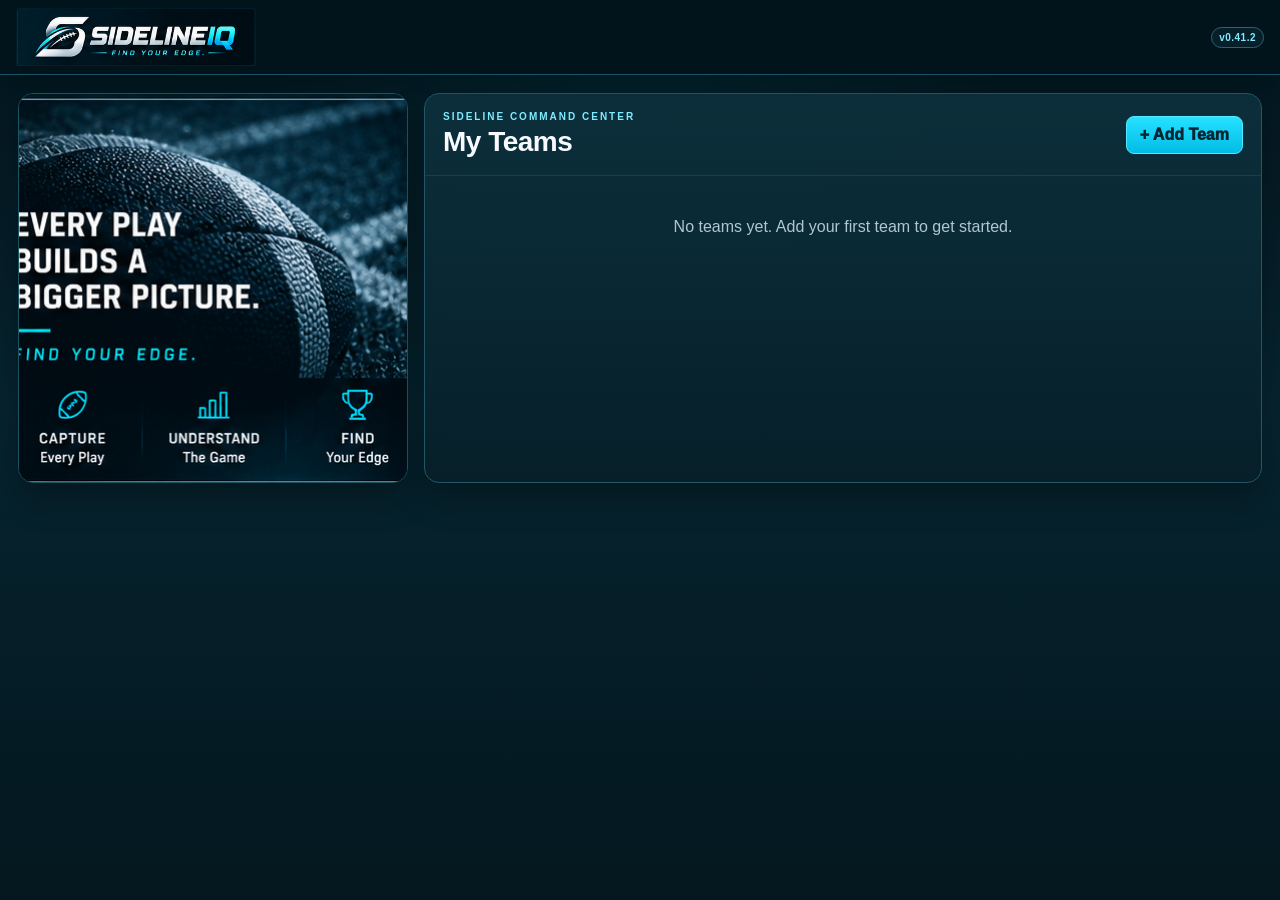
==== index.html @ c6689d6e "Add files via upload" ====
<!doctype html>
<html lang="en">
<head>
  <meta charset="utf-8">
  <meta name="viewport" content="width=device-width,initial-scale=1,viewport-fit=cover">
  <meta name="theme-color" content="#0B2E3A">
  <meta name="apple-mobile-web-app-capable" content="yes">
  <meta name="apple-mobile-web-app-status-bar-style" content="black-translucent">
  <meta name="apple-mobile-web-app-title" content="SidelineIQ">
  <link rel="manifest" href="./manifest.webmanifest">
  <link rel="icon" href="./icons/icon-192.png">
  <link rel="apple-touch-icon" href="./icons/icon-192.png">
  <link rel="stylesheet" href="./styles.css?v=0412">
  <title>SidelineIQ</title>
</head>
<body>
  <div id="app"></div>
  <div id="toastHost"></div>
  <script src="./app.js?v=0412" defer></script>
</body>
</html>
---- styles.css ----
:root{
  --deep-teal:#0B2E3A;
  --electric-cyan:#00D4FF;
  --field-blue:#1E6BFF;
  --ice:#EAF7FF;
  --charcoal:#111827;
  --slate:#64748B;
  --bg:#041922;
  --bg2:#072733;
  --panel:#0A2A36;
  --panel2:#0D3543;
  --line:#1D5364;
  --text:#F7FBFD;
  --muted:#AFC7D2;
  --success:#19B875;
  --danger:#C63843;
  --gold:#B88A12;
  --purple:#5B21B6;
  --shadow:0 14px 34px rgba(0,0,0,.30);
}
*{box-sizing:border-box}
html,body{margin:0;min-height:100%;background:
  radial-gradient(circle at 50% -10%,rgba(0,212,255,.08),transparent 34%),
  linear-gradient(180deg,#03151d,#06242f 45%,#04171f);
  color:var(--text);font-family:Inter,"Segoe UI",Arial,sans-serif}
body{min-height:100vh}
button,input,select,textarea{font:inherit}
button{cursor:pointer}
.app-shell{min-height:100vh}
.topbar{
  min-height:72px;display:flex;align-items:center;justify-content:space-between;gap:14px;
  padding:8px 16px;background:rgba(3,20,27,.97);border-bottom:1px solid #1b5263;
  position:sticky;top:0;z-index:30;box-shadow:0 7px 25px rgba(0,0,0,.2)
}
.brand-image{width:300px;max-width:42vw;height:58px;object-fit:contain;object-position:left center}
.top-actions{display:flex;gap:8px;align-items:center}
.btn{border:1px solid #2E6273;background:linear-gradient(180deg,#133B49,#0C2B36);color:#fff;border-radius:8px;padding:9px 13px;font-weight:750;box-shadow:inset 0 1px rgba(255,255,255,.05)}
.btn:hover{filter:brightness(1.08)}
.btn-primary{background:linear-gradient(180deg,#26E1FF,#00BDE6);border-color:#53E8FF;color:#062631;font-weight:950}
.btn-danger{background:linear-gradient(180deg,#B83C46,#8D2932);border-color:#D65C66}
.btn-light{background:#F2F7F9;color:#102C36;border-color:#C8D8DE}
.page{max-width:1500px;margin:0 auto;padding:18px}
.home-grid{display:grid;grid-template-columns:390px minmax(0,1fr);gap:16px;align-items:stretch}
.feature-card{min-height:390px;border-radius:15px;overflow:hidden;border:1px solid #1D5263;background:#061c25;box-shadow:var(--shadow)}
.feature-card img{width:100%;height:100%;object-fit:cover;display:block}
.content-card{background:linear-gradient(180deg,rgba(12,48,60,.96),rgba(6,31,41,.98));border:1px solid #235666;border-radius:15px;box-shadow:var(--shadow)}
.section-head{display:flex;align-items:center;justify-content:space-between;gap:12px;padding:17px 18px;border-bottom:1px solid rgba(255,255,255,.08)}
.section-head h1,.section-head h2{margin:0;font-size:28px;letter-spacing:-.5px}
.eyebrow{font-size:10px;font-weight:900;letter-spacing:2px;color:#7EEBFF;text-transform:uppercase;margin-bottom:4px}
.team-list{display:grid;gap:9px;padding:12px}
.team-card{position:relative;overflow:hidden;display:flex;align-items:center;justify-content:space-between;min-height:82px;padding:13px 15px;border:1px solid #24596A;border-radius:11px;background:linear-gradient(180deg,#0C3441,#082731)}
.team-card:after{content:"";position:absolute;right:0;top:0;bottom:0;width:190px;background:repeating-linear-gradient(90deg,transparent 0 37px,rgba(255,255,255,.025) 37px 38px);pointer-events:none}
.team-left{display:flex;align-items:center;gap:13px;position:relative;z-index:2}
.team-swatch{width:54px;height:54px;border-radius:11px;border:2px solid rgba(255,255,255,.32);box-shadow:0 4px 12px rgba(0,0,0,.25)}
.team-name{font-weight:900;font-size:18px}.team-meta{color:var(--muted);font-size:12px;margin-top:3px}.chev{color:#8BEFFF;font-size:25px;z-index:2}
.empty{padding:30px;text-align:center;color:var(--muted)}
.team-banner{display:flex;align-items:center;justify-content:space-between;gap:14px;padding:15px 17px;margin-bottom:12px}
.team-banner-left{display:flex;align-items:center;gap:13px}
.team-title{font-size:25px;font-weight:950}
.tabs{display:flex;gap:7px;align-items:center;flex-wrap:wrap;margin-bottom:10px}
.tab{border:1px solid #285A6B;background:#092A35;color:#C8DBE3;border-radius:7px;padding:9px 14px;font-weight:750}.tab.active{background:#0C5064;border-color:#17AACA;color:#fff}
.games-table{width:100%;border-collapse:collapse}.games-table th,.games-table td{padding:12px 13px;border-bottom:1px solid rgba(255,255,255,.09);text-align:left}.games-table th{text-transform:uppercase;font-size:10px;letter-spacing:.8px;color:#A8C1CB}.games-table tbody tr{cursor:pointer}.games-table tbody tr:hover{background:rgba(0,212,255,.05)}
.modal-wrap{position:fixed;inset:0;background:rgba(0,8,12,.78);z-index:80;display:grid;place-items:center;padding:18px;backdrop-filter:blur(6px)}
.modal{width:min(760px,96vw);padding:20px;background:linear-gradient(180deg,#0D3340,#082631);border:1px solid #2A6173;border-radius:14px;box-shadow:var(--shadow)}
.modal h2{margin:0 0 14px}.form-grid{display:grid;grid-template-columns:1fr 1fr;gap:13px}.field label{display:block;font-size:10px;text-transform:uppercase;letter-spacing:.7px;font-weight:900;color:#B7CDD6;margin-bottom:5px}.field input,.field select,.field textarea{width:100%;background:#061D26;color:#fff;border:1px solid #326577;border-radius:8px;padding:10px}.modal-actions{display:flex;justify-content:flex-end;gap:8px;margin-top:16px}

/* LIVE GAME — visually anchored to the uploaded Application UI Concept */
.game-page{padding:9px 10px 14px;max-width:1600px;margin:auto}
.game-top{display:grid;grid-template-columns:270px minmax(210px,1fr) 165px minmax(210px,1fr) auto;gap:6px;align-items:stretch}
.game-brand{background:#061B24;border:1px solid #205264;border-radius:8px;display:grid;place-items:center;padding:3px 7px}
.game-brand img{width:100%;height:54px;object-fit:contain}
.score-card{position:relative;overflow:hidden;padding:9px 12px;border-radius:8px;border:1px solid rgba(255,255,255,.2);display:flex;align-items:center;justify-content:space-between;font-weight:950;min-height:62px}
.score-card:after{content:"";position:absolute;inset:0;background:linear-gradient(105deg,rgba(255,255,255,.14),transparent 42%);pointer-events:none}
.score-card .team-label,.score-card .score-value{position:relative;z-index:1}.score-card .team-label{font-size:17px}.score-card .score-value{font-size:36px}
.game-state{background:linear-gradient(180deg,#0C3542,#071F29);border:1px solid #2A5C6C;border-radius:8px;display:grid;place-content:center;text-align:center;padding:5px 8px;font-weight:950}.game-state .period{font-size:15px}.game-state .downline{font-size:17px}.game-state .pos{font-size:11px;color:#B7CDD6}
.nav-strip{display:flex;border:1px solid #245565;border-radius:8px;overflow:hidden;background:#061D26}.nav-button{min-width:70px;padding:7px 9px;border:0;border-right:1px solid #173F4E;background:transparent;color:#fff;font-size:10px;font-weight:800}.nav-button:last-child{border-right:0}.nav-button .ico{display:block;color:#00D4FF;font-size:18px;margin-bottom:2px}
.main-grid{display:grid;grid-template-columns:minmax(0,1fr) 315px;gap:7px;margin-top:7px}
.field-panel{background:#082532;border:1px solid #275969;border-radius:8px;padding:6px;box-shadow:var(--shadow)}
.field{height:300px;position:relative;overflow:hidden;border:3px solid #DCEBF0;border-radius:4px;background:linear-gradient(90deg,#19702A,#258238 50%,#19702A)}
.endzone{position:absolute;top:0;bottom:0;width:7%;display:grid;place-items:center;font-weight:950;writing-mode:vertical-rl;letter-spacing:.4px;z-index:3;text-shadow:0 1px 2px #000}.endzone.left{left:0;transform:rotate(180deg)}.endzone.right{right:0}
.field-inner{position:absolute;left:7%;right:7%;top:0;bottom:0}.yard-line{position:absolute;top:0;bottom:0;width:1px;background:rgba(255,255,255,.55)}.yard-line.major{width:2px;background:rgba(255,255,255,.92)}.yard-number{position:absolute;transform:translateX(-50%);font-size:15px;font-weight:950;color:#fff;text-shadow:0 1px 3px #000}.yard-number.top{top:10px}.yard-number.bottom{bottom:10px}.hash{position:absolute;width:1px;height:10px;top:50%;transform:translateY(-50%);background:rgba(255,255,255,.55)}
.los-line{position:absolute;top:0;bottom:0;width:3px;background:#0AAEFF;box-shadow:0 0 6px #0AAEFF}.fd-line{position:absolute;top:0;bottom:0;width:3px;background:#F5D619;box-shadow:0 0 6px #F5D619}.kick-line{position:absolute;top:0;bottom:0;width:3px;background:#fff;box-shadow:0 0 7px #fff}
.football{position:absolute;top:50%;transform:translate(-50%,-50%);width:32px;height:19px;border-radius:58% 42% 58% 42%;background:#7E441E;border:2px solid #F4E5C8;box-shadow:0 2px 7px rgba(0,0,0,.55);touch-action:none;z-index:7}.football:after{content:"";position:absolute;width:12px;height:2px;background:#fff;left:8px;top:6px;box-shadow:0 4px 0 #fff}
.field-controls{display:grid;grid-template-columns:1.4fr .8fr .8fr .8fr .8fr;gap:5px;margin-top:5px}.mini{background:#EEF4F7;color:#122C35;border-radius:5px;padding:6px;border:1px solid #C7D5DA}.mini small{display:block;font-size:9px;font-weight:900;color:#5E747D;text-transform:uppercase}.mini b{font-size:16px}.los-control{display:flex;gap:4px;align-items:center}.los-control select,.los-control input{width:58px;padding:5px;border:1px solid #B6C7CD;border-radius:4px}
.recent-panel{background:#F2F5F7;color:#172A32;border:1px solid #2B5C6D;border-radius:8px;overflow:hidden;box-shadow:var(--shadow)}.recent-head{height:38px;background:linear-gradient(180deg,#103D4B,#0A2B36);color:#fff;display:flex;align-items:center;justify-content:space-between;padding:0 9px;font-weight:900}.recent-head select{font-size:10px;background:#0A2732;color:#fff;border:1px solid #2F6172;border-radius:4px;padding:4px}.recent-list{height:297px;overflow:auto;background:#EDEAF6}.play-row{display:grid;grid-template-columns:28px 24px 42px 38px 1fr 38px;gap:3px;padding:5px 5px;border-bottom:1px solid #D5D1E2;font-size:10px;align-items:start}.play-row:nth-child(even){background:#F5F2FB}.play-row .desc{white-space:normal}.recent-actions{display:grid;grid-template-columns:1fr 1fr;gap:5px;padding:6px;background:#E7EDF0}
.workbench{display:grid;grid-template-columns:1.08fr 1fr 1.08fr 1fr;gap:0;margin-top:7px;border-radius:7px 7px 0 0;overflow:hidden}
.pane{background:#F3F6F8;color:#122A34;border-right:1px solid #CBD7DC;min-height:220px}.pane:last-child{border-right:0}.pane-title{padding:8px 10px;color:white;text-align:center;font-weight:950;font-size:13px}.pane.off .pane-title{background:#5B21B6}.pane.def .pane-title{background:#B08308}.pane.st .pane-title{background:#075FCC}.pane.pen .pane-title{background:#C52E38}.pane-body{padding:9px}
.section-label{font-size:9px;letter-spacing:.5px;text-transform:uppercase;font-weight:950;color:#60757E;margin:8px 0 4px}.seg{display:flex;gap:5px;flex-wrap:wrap}.seg button{border:1px solid #C0CDD2;background:#fff;color:#142F39;border-radius:5px;padding:7px 9px;font-size:11px;font-weight:800}.seg button.active{background:#5B21B6;color:#fff;border-color:#5B21B6}.form-row{display:flex;align-items:center;gap:5px;flex-wrap:wrap;margin-top:6px}.form-row label{font-size:10px;font-weight:800}.form-row input,.form-row select{padding:6px;border:1px solid #BCCAD0;border-radius:5px;background:#fff;color:#18313A;max-width:95px}.action-grid{display:grid;grid-template-columns:repeat(3,1fr);gap:4px}.action-grid button{border:0;border-radius:5px;background:#1E6BFF;color:white;padding:7px 4px;font-size:10px;font-weight:900}.action-grid button.alt{background:#64748B}.action-grid button.score{background:#A43A44}.summary{margin-top:7px;padding:6px;background:#fff;border:1px solid #C9D5D9;border-radius:5px;font-size:10px;min-height:34px}.pen-checks{display:grid;gap:4px;font-size:10px;margin-top:6px}.kick-steps{display:grid;grid-template-columns:1fr auto 1fr;gap:4px;align-items:center;margin-bottom:6px}.step{padding:6px;border-radius:5px;text-align:center;background:#DDE7EB;color:#62757D;font-size:9px;font-weight:950}.step.active{background:#075FCC;color:#fff}.step.done{background:#D8F0E6;color:#176145}.notice{padding:6px;background:#E5F5FA;border:1px solid #BBDDE7;border-radius:5px;font-size:10px;margin-bottom:6px}
.savebar{display:grid;grid-template-columns:1fr 200px;gap:7px;background:#E8EEF1;padding:7px;border-radius:0 0 7px 7px;border-top:1px solid #C9D5D9}.play-note{width:100%;padding:8px;border:1px solid #BECBD0;border-radius:5px}.save-actions{display:grid;grid-template-columns:1fr;gap:5px}.save-actions .btn-primary{font-size:15px;padding:11px}
#toastHost{position:fixed;right:14px;bottom:14px;z-index:99;display:grid;gap:6px}.toast{background:#0B3441;color:#fff;border:1px solid #2E6678;border-radius:7px;padding:9px 12px;box-shadow:var(--shadow)}
@media(max-width:1150px){.game-top{grid-template-columns:220px 1fr 150px 1fr}.nav-strip{grid-column:1/-1}.main-grid{grid-template-columns:1fr}.recent-list{height:220px}.workbench{grid-template-columns:1fr 1fr}.home-grid{grid-template-columns:310px 1fr}.field{height:270px}}
@media(max-width:760px){.topbar{padding:6px 9px}.brand-image{width:220px;max-width:65vw}.page{padding:10px}.home-grid{grid-template-columns:1fr}.feature-card{min-height:220px;max-height:260px}.game-page{padding:6px}.game-top{grid-template-columns:1fr 1fr}.game-brand{grid-column:1/-1}.game-state{grid-column:1/-1;order:-1}.score-card .team-label{font-size:13px}.score-card .score-value{font-size:29px}.nav-strip{grid-column:1/-1;overflow:auto}.main-grid{display:block}.field{height:215px}.recent-panel{margin-top:6px}.workbench{grid-template-columns:1fr}.field-controls{grid-template-columns:1fr 1fr}.savebar{grid-template-columns:1fr}.form-grid{grid-template-columns:1fr}.play-row{grid-template-columns:24px 20px 36px 34px 1fr}.play-row .yds{display:none}}

.pen-toggle button.active{background:#0D6178!important;color:#fff!important;border-color:#0D6178!important}
.penalty-list{max-height:82px;overflow:auto}
.play-row{transition:filter .12s ease}
.play-row:hover{filter:brightness(.98)}

.build-badge{display:inline-flex;align-items:center;padding:4px 7px;border-radius:999px;border:1px solid #2E6273;background:#071F29;color:#7EEBFF;font-size:10px;font-weight:900;letter-spacing:.5px}

.nav-button.danger-nav{color:#FFD9DD}
.nav-button.danger-nav .ico{color:#FF7F8B}
.nav-button.danger-nav:hover{background:rgba(198,56,67,.18)}

.pen-checks label{line-height:1.25}
.penalty-list div+div{margin-top:4px}

.foul-spot-fields{display:grid;grid-template-columns:auto 100px 90px;gap:8px;align-items:center;margin:4px 0 8px 24px}
.foul-spot-fields.hidden{display:none}
.foul-spot-fields .field-hint{font-size:12px;font-weight:800;color:#475569}
.foul-spot-fields select,.foul-spot-fields input{min-width:0}

.period-control{display:flex;align-items:center;justify-content:center;gap:6px}
.period-next{width:25px;height:25px;border-radius:7px;border:1px solid rgba(255,255,255,.28);background:rgba(255,255,255,.12);color:inherit;font-size:20px;line-height:1;cursor:pointer}
.period-next:disabled{opacity:.28;cursor:default}
.player-memory{margin-top:12px;padding-top:10px;border-top:1px solid rgba(15,48,59,.14)}
.memory-title{font-size:10px;font-weight:900;letter-spacing:.13em;color:#64748B;margin-bottom:7px}
.memory-columns{display:grid;grid-template-columns:1fr 1fr 1.35fr;gap:8px}
.memory-col{min-width:0}
.memory-col small{display:block;font-size:10px;font-weight:900;color:#475569;margin-bottom:5px}
.memory-col>div,.memory-chip-row{display:flex;flex-wrap:wrap;gap:5px}
.memory-chip{min-width:36px;height:30px;padding:0 9px;border-radius:8px;border:1px solid rgba(11,46,58,.20);background:#fff;color:#0B2E3A;font-weight:900;cursor:pointer}
.memory-chip:hover{border-color:#00A7C8;background:#EFFBFD}
.memory-empty{font-size:12px;color:#94A3B8}
@media(max-width:760px){.memory-columns{grid-template-columns:1fr}.period-next{width:32px;height:32px}}

.two-point-notice{border-left:4px solid #00D4FF;padding-left:12px}
#tryResult button.active{font-weight:900}

.inline-check{display:flex;align-items:center;gap:6px;font-size:12px;font-weight:800}

.bad-snap-block{margin-top:10px;padding-top:10px;border-top:1px solid rgba(100,116,139,.18)}
.bad-snap-toggle.active{border-color:#00D4FF;box-shadow:0 0 0 1px rgba(0,212,255,.18) inset}
.bad-snap-details{margin-top:10px;padding:10px;border-radius:10px;background:rgba(11,46,58,.05)}
.recovery-actions{justify-content:center;gap:12px}
.poss-indicator{display:inline-block;margin-left:6px;font-size:.85em;filter:drop-shadow(0 1px 1px rgba(0,0,0,.2));vertical-align:middle}

.period-next.game-over-btn{width:auto;min-width:82px;padding:0 12px;font-size:12px;font-weight:900;letter-spacing:.04em;text-transform:uppercase}


/* v0.20.1 In-game analytics — high contrast / full-width */
.modal:has(.modal:has(.analytics-modal){
  width:min(1420px,97vw);
  max-width:none;
  max-height:94vh;
  overflow:hidden;
  padding:18px;
}
.analytics-modal{
  width:100%;
  max-height:88vh;
  overflow:auto;
  color:#0f172a;
}
.analytics-modal-head{
  position:sticky;
  top:0;
  z-index:5;
  display:flex;
  align-items:flex-start;
  justify-content:space-between;
  gap:20px;
  margin:-2px -2px 18px;
  padding:4px 4px 14px;
  background:#0D3340;
  border-bottom:1px solid #2A6173;
}
.analytics-modal-head h2{margin:2px 0 4px;font-size:25px;color:#fff}
.analytics-modal-head p{margin:0;color:#B7CDD6}
.analytics-modal-head .eyebrow{color:#00D4FF}
.eyebrow{font-size:11px;font-weight:900;letter-spacing:.14em;color:#1e6bff}

.analytics-compare{
  display:grid;
  grid-template-columns:minmax(0,1fr) minmax(0,1fr);
  gap:18px;
  align-items:start;
}
.analytics-team-card{
  min-width:0;
  border:1px solid #d7e0e7;
  border-top:5px solid var(--team-color);
  border-radius:16px;
  background:#f7fafc;
  padding:16px;
  box-shadow:0 10px 28px rgba(2,8,23,.18);
  color:#0f172a;
}
.analytics-team-head{display:flex;align-items:center;gap:10px;margin-bottom:14px}
.analytics-team-head h3{margin:0;font-size:20px;color:#0f172a}
.analytics-team-head small{color:#64748b;font-weight:700}
.analytics-swatch{width:12px;height:42px;border-radius:8px;flex:0 0 auto}

.analytics-hero-row{
  display:grid;
  grid-template-columns:180px 1fr;
  gap:10px;
  margin-bottom:10px;
}
.analytics-total{
  display:flex;
  flex-direction:column;
  justify-content:center;
  min-height:104px;
  border-radius:12px;
  padding:12px 14px;
  background:#0b2e3a;
  border-left:5px solid var(--team-color);
  color:#fff;
}
.analytics-total span{font-size:10px;font-weight:900;letter-spacing:.08em;color:#b7cdd6}
.analytics-total b{font-size:38px;line-height:1;margin:5px 0;color:#fff}
.analytics-total small{font-size:11px;color:#b7cdd6;font-weight:800;text-transform:uppercase}

.analytics-split{
  display:grid;
  grid-template-columns:1fr 1fr;
  gap:10px;
}
.analytics-split>div{
  display:flex;
  flex-direction:column;
  justify-content:center;
  min-height:104px;
  border-radius:12px;
  padding:12px 14px;
  background:#eaf1f5;
  border:1px solid #d4e0e7;
}
.analytics-split span{font-size:10px;font-weight:900;letter-spacing:.07em;text-transform:uppercase;color:#52677a}
.analytics-split b{font-size:30px;line-height:1.1;color:#102635;margin:4px 0}
.analytics-split small{font-size:11px;color:#52677a;font-weight:700}

.analytics-kpis{
  display:grid;
  grid-template-columns:repeat(6,minmax(0,1fr));
  gap:8px;
  margin-bottom:14px;
}
.analytics-kpi{
  background:#fff;
  border:1px solid #d7e0e7;
  border-radius:10px;
  padding:9px 8px;
  text-align:center;
  color:#0f172a;
}
.analytics-kpi span,.analytics-kpi small{
  display:block;
  color:#64748b;
  font-size:9px;
  font-weight:900;
  text-transform:uppercase;
  letter-spacing:.05em;
}
.analytics-kpi b{
  display:block;
  color:#0f172a;
  font-size:20px;
  line-height:1.08;
  margin:4px 0 2px;
}

.stat-section{margin-top:15px}
.stat-section h4{
  margin:0 0 7px;
  font-size:12px;
  letter-spacing:.07em;
  text-transform:uppercase;
  color:#25394a;
}
.stat-table-wrap{
  overflow-x:auto;
  border:1px solid #d5dfe6;
  border-radius:10px;
  background:#fff;
}
.stat-table{width:100%;border-collapse:collapse;font-size:12px;color:#102635}
.stat-table th{
  padding:8px 7px;
  background:#eaf1f5;
  text-align:right;
  color:#425b70;
  font-size:9px;
  text-transform:uppercase;
  letter-spacing:.05em;
  white-space:nowrap;
  border-bottom:1px solid #ccd8e0;
}
.stat-table th:first-child,.stat-table td:first-child{text-align:left}
.stat-table td{
  padding:8px 7px;
  border-top:1px solid #edf1f4;
  text-align:right;
  white-space:nowrap;
  color:#172b3a;
  font-weight:650;
}
.stat-table tbody tr:nth-child(even){background:#f8fafc}
.stat-player-link{
  border:0;
  background:none;
  padding:0;
  color:#006ee6;
  font-weight:950;
  cursor:pointer;
  font-size:12px;
}
.stat-player-link:hover{text-decoration:underline}
.stat-empty{text-align:center!important;color:#7b8fa1!important;padding:14px!important;font-weight:700!important}

.player-stat-modal{width:min(820px,92vw);color:#0f172a}
.player-stat-hero{
  display:flex;
  align-items:center;
  gap:14px;
  padding:15px;
  border-radius:14px;
  border-left:5px solid var(--team-color);
  background:#edf3f6;
  margin-bottom:14px;
}
.player-stat-hero h2{margin:1px 0;color:#0f172a}
.player-number{font-size:34px;font-weight:950;color:#0f172a}
.player-stat-grid{display:grid;grid-template-columns:1fr 1fr;gap:12px}
.player-stat-card{border:1px solid #d5dfe6;border-radius:12px;padding:12px;background:#fff;color:#0f172a}
.player-stat-card h4{margin:0 0 10px;text-transform:uppercase;font-size:11px;letter-spacing:.07em;color:#52677a}
.player-stat-numbers{display:grid;grid-template-columns:repeat(3,1fr);gap:8px}
.player-stat-numbers div{background:#edf3f6;border-radius:8px;padding:8px;text-align:center}
.player-stat-numbers b{display:block;font-size:18px;color:#102635}
.player-stat-numbers span{display:block;font-size:9px;text-transform:uppercase;color:#64748b;font-weight:900}

.nav-button.analytics-nav{
  background:rgba(0,212,255,.12);
  box-shadow:inset 0 -3px 0 #00D4FF;
  min-width:86px;
}
.nav-button.analytics-nav .ico{color:#00D4FF}
.nav-button.analytics-nav:hover{background:rgba(0,212,255,.20)}

@media(max-width:1100px){
 .analytics-kpis{grid-template-columns:repeat(3,1fr)}
 .analytics-hero-row{grid-template-columns:150px 1fr}
}
@media(max-width:900px){
 .modal:has(.modal:has(.analytics-modal){width:97vw;padding:12px}
 .analytics-compare{grid-template-columns:1fr}
 .analytics-hero-row{grid-template-columns:1fr}
 .analytics-kpis{grid-template-columns:repeat(3,1fr)}
 .player-stat-grid{grid-template-columns:1fr}
}

/* v0.20.2 All Plays / halftime correction workspace */
.all-plays-btn{padding:6px 10px;font-size:11px}
.modal:has(.allplays-modal),.modal:has(.retro-edit-modal){
  width:min(1260px,96vw);
  max-width:none;
  max-height:94vh;
  overflow:hidden;
  padding:18px;
}
.allplays-modal,.retro-edit-modal{width:100%;max-height:88vh;overflow:auto;color:#102635}
.allplays-head,.retro-edit-head{
  position:sticky;top:0;z-index:4;
  display:flex;justify-content:space-between;align-items:flex-start;gap:18px;
  margin:-2px -2px 14px;padding:4px 4px 13px;
  background:#0D3340;border-bottom:1px solid #2A6173
}
.allplays-head h2,.retro-edit-head h2{color:#fff;margin:2px 0 3px}
.allplays-head p,.retro-edit-head p{color:#B7CDD6;margin:0}
.allplays-tools{
  display:grid;grid-template-columns:1fr 180px 220px;gap:9px;
  margin-bottom:11px
}
.allplays-tools input,.allplays-tools select{
  min-height:38px;border:1px solid #cbd5e1;border-radius:9px;padding:7px 9px;background:#fff;color:#102635
}
.allplays-list{border:1px solid #d8e1e7;border-radius:12px;overflow:hidden;background:#fff}
.allplay-row{
  display:grid;
  grid-template-columns:42px 46px 54px minmax(0,1fr) 62px 68px;
  gap:8px;align-items:center;
  padding:9px 10px;border-top:1px solid #e8eef2;
  border-left:5px solid var(--play-team);
  background:#fff;color:#102635
}
.allplay-row:first-child{border-top:0}
.allplay-row:nth-child(even){background:#f8fafc}
.allplay-num,.allplay-period,.allplay-team{font-size:11px;font-weight:900;color:#52677a}
.allplay-main{min-width:0}
.allplay-desc{font-size:12px;font-weight:750;white-space:normal}
.allplay-defense{font-size:10px;color:#64748b;margin-top:3px}
.allplay-yards{text-align:right;font-weight:900;font-size:12px}
.allplay-edit{padding:5px 8px;font-size:10px}
.allplays-empty{padding:30px;text-align:center;color:#64748b}

.retro-section{
  border:1px solid #d8e1e7;border-radius:13px;background:#f8fafc;
  padding:14px;margin-bottom:13px
}
.retro-section h3{margin:0 0 10px;color:#102635}
.retro-section-head{display:flex;justify-content:space-between;gap:12px}
.retro-section-head p{margin:-4px 0 10px;color:#64748b;font-size:12px}
.retro-grid{display:grid;grid-template-columns:repeat(2,minmax(0,1fr));gap:10px;margin-bottom:10px}
.retro-grid small{display:block;color:#64748b;margin-top:4px}
.retro-note{padding:9px 11px;background:#eef4f7;border-radius:9px;color:#52677a;font-size:12px;margin-bottom:10px}
.retro-defender-row{
  display:grid;grid-template-columns:120px 180px auto;gap:8px;align-items:center;
  margin-bottom:8px
}
.retro-defender-row input,.retro-defender-row select,.retro-add-defense input,.retro-add-defense select{
  min-height:38px;border:1px solid #cbd5e1;border-radius:8px;padding:7px 9px;background:#fff;color:#102635
}
.retro-empty-defense{padding:10px;color:#64748b;background:#fff;border:1px dashed #cbd5e1;border-radius:8px;margin-bottom:9px}
.retro-add-defense{
  display:grid;grid-template-columns:140px 180px auto;gap:8px;align-items:center;
  padding-top:8px;border-top:1px solid #e2e8f0
}
.retro-savebar{
  position:sticky;bottom:-1px;display:flex;justify-content:flex-end;gap:8px;
  padding:12px 0 2px;background:linear-gradient(to bottom,rgba(255,255,255,0),#fff 28%)
}
@media(max-width:800px){
 .allplays-tools{grid-template-columns:1fr}
 .allplay-row{grid-template-columns:34px 38px 44px minmax(0,1fr) 52px}
 .allplay-edit{grid-column:2/-1;justify-self:end}
 .retro-grid{grid-template-columns:1fr}
 .retro-defender-row,.retro-add-defense{grid-template-columns:1fr 1fr}
 .retro-defender-row .btn,.retro-add-defense .btn{grid-column:1/-1}
}

/* v0.20.3 compact setup + interception/sack stat credit */
.modal:has(.setup-modal){width:min(720px,94vw);max-width:none;max-height:92vh;padding:0;overflow:hidden}
.setup-modal{display:flex;flex-direction:column;max-height:92vh;background:#f7fafc;color:#102635}
.setup-head{display:flex;justify-content:space-between;align-items:flex-start;gap:16px;padding:16px 18px 13px;background:#0D3340;border-bottom:1px solid #2A6173;flex:0 0 auto}
.setup-head h2{color:#fff;margin:2px 0 2px;font-size:22px}.setup-head p{color:#B7CDD6;margin:0;font-size:12px}
.setup-body{overflow-y:auto;padding:14px 18px;min-height:0}.setup-section{margin-bottom:14px}.setup-section:last-child{margin-bottom:0}
.setup-section h3{margin:0 0 8px;font-size:11px;letter-spacing:.08em;text-transform:uppercase;color:#52677a}
.setup-grid{display:grid;grid-template-columns:1fr 1fr;gap:10px 12px}.setup-wide{grid-column:1/-1}.setup-grid .field{margin:0}
.setup-grid .field label{margin-bottom:4px;font-size:10px;text-transform:uppercase;letter-spacing:.05em;color:#52677a;font-weight:850}
.setup-grid input,.setup-grid select{min-height:38px;padding:7px 9px}
.color-field{display:grid;grid-template-columns:48px 1fr;align-items:center;gap:8px;min-height:38px;padding:4px 8px;border:1px solid #cbd5e1;border-radius:8px;background:#fff}
.color-field input[type=color]{width:40px;height:28px;border:0;padding:0;background:none}.color-field span{font-size:12px;color:#52677a}
.setup-actions{display:flex;justify-content:flex-end;gap:8px;padding:11px 18px;border-top:1px solid #d8e1e7;background:#fff;flex:0 0 auto}

.turnover-workflow,.sack-workflow{margin-top:10px;padding:10px;border:1px solid #bcd9e4;border-radius:10px;background:#eef8fb}
.workflow-steps{display:flex;align-items:center;gap:7px;margin-bottom:8px;font-size:10px;letter-spacing:.05em;color:#64748b}
.workflow-steps b.active{color:#006f91}.compact-credit{min-width:120px}.compact-credit button{padding:7px 10px}
.inline-check{display:flex;align-items:center;gap:7px;margin-top:8px;font-size:12px;font-weight:750;color:#334155}
.retro-defender-row{grid-template-columns:110px 150px 85px auto!important}
.retro-add-defense{grid-template-columns:130px 160px 85px auto!important}
@media(max-width:620px){.setup-grid{grid-template-columns:1fr}.setup-wide{grid-column:auto}.setup-body{padding:12px}.setup-head,.setup-actions{padding-left:12px;padding-right:12px}.retro-defender-row,.retro-add-defense{grid-template-columns:1fr 1fr!important}}

/* v0.20.4 — polished fixed-size setup dialogs
   IMPORTANT: setup fields intentionally do NOT use .field, because .field is the football field. */

.modal:has(.setup-modal){
  width:min(760px,94vw);
  max-width:none;
  padding:0;
  overflow:visible;
  border-radius:18px;
  background:#0b2e3a;
}
.modal:has(.setup-team-modal){width:min(620px,92vw)}
.modal:has(.setup-game-modal){width:min(760px,94vw)}

.setup-modal{
  display:block;
  max-height:none;
  overflow:visible;
  border-radius:18px;
  background:#f5f8fa;
  color:#102635;
}

.setup-head{
  display:flex;
  align-items:flex-start;
  justify-content:space-between;
  gap:16px;
  padding:18px 20px 15px;
  background:linear-gradient(135deg,#0b2e3a,#0e4252);
  border-bottom:1px solid rgba(255,255,255,.10);
  border-radius:18px 18px 0 0;
}
.setup-head h2{
  margin:2px 0 2px;
  color:#fff;
  font-size:23px;
  line-height:1.1;
}
.setup-head p{
  margin:0;
  color:#b9d2dc;
  font-size:12px;
}
.setup-head .eyebrow{color:#00d4ff}
.setup-close{
  width:34px;height:34px;border:1px solid rgba(255,255,255,.18);
  border-radius:10px;background:rgba(255,255,255,.08);color:#fff;
  font-size:23px;line-height:30px;cursor:pointer
}
.setup-close:hover{background:rgba(255,255,255,.14)}

.setup-body{
  padding:16px 20px 14px;
  overflow:visible;
  background:#f5f8fa;
}

.setup-field{
  display:flex;
  flex-direction:column;
  gap:5px;
  min-width:0;
}
.setup-field label{
  font-size:10px;
  font-weight:900;
  letter-spacing:.07em;
  text-transform:uppercase;
  color:#52677a;
}
.setup-field input,
.setup-field select{
  width:100%;
  height:42px;
  padding:0 12px;
  border:1px solid #c8d4dc;
  border-radius:10px;
  background:#fff;
  color:#102635;
  font-size:14px;
  outline:none;
  box-shadow:0 1px 2px rgba(15,23,42,.04);
}
.setup-field input:focus,
.setup-field select:focus{
  border-color:#00a9ce;
  box-shadow:0 0 0 3px rgba(0,212,255,.12);
}
.setup-field input::placeholder{color:#98a9b5}

.setup-color-row{
  display:grid;
  grid-template-columns:1fr 1fr;
  gap:12px;
  margin-top:12px;
}
.setup-color-control{
  display:grid;
  grid-template-columns:50px 1fr;
  align-items:center;
  gap:10px;
  height:48px;
  padding:5px 10px;
  border:1px solid #c8d4dc;
  border-radius:10px;
  background:#fff;
}
.setup-color-control.compact{height:42px}
.setup-color-control input[type=color]{
  width:38px;height:32px;padding:0;border:0;border-radius:8px;background:transparent;cursor:pointer
}
.setup-color-control b{display:block;font-size:12px;color:#102635}
.setup-color-control span{display:block;font-size:10px;color:#7a8c99}

.setup-field-inline{
  flex-direction:row;
  justify-content:space-between;
  align-items:center;
  margin-top:12px;
  padding:10px 12px;
  border:1px solid #d6e0e6;
  border-radius:10px;
  background:#edf3f6;
}
.setup-field-inline label{display:block}
.setup-help{font-size:10px;color:#7a8c99}
.setup-value-chip{
  padding:6px 10px;
  border-radius:999px;
  background:#0b2e3a;
  color:#fff;
  font-size:11px;
  font-weight:850;
}

.setup-game-grid{
  display:grid;
  grid-template-columns:repeat(3,minmax(0,1fr));
  gap:11px 12px;
}
.setup-span-2{grid-column:span 2}

.setup-callout{
  display:flex;
  align-items:center;
  gap:10px;
  margin-top:12px;
  padding:9px 11px;
  border:1px solid #d4e8ef;
  border-radius:10px;
  background:#eaf7fb;
}
.setup-callout>span{font-size:18px}
.setup-callout b{display:block;font-size:11px;color:#153743}
.setup-callout small{display:block;margin-top:1px;font-size:10px;color:#64748b}

.setup-actions{
  display:flex;
  justify-content:flex-end;
  gap:8px;
  padding:11px 20px 13px;
  border-top:1px solid #d9e2e8;
  border-radius:0 0 18px 18px;
  background:#fff;
}
.setup-actions .btn{min-height:38px;padding:8px 14px}

@media(max-width:700px){
  .modal-wrap{padding:10px}
  .modal:has(.setup-modal){width:min(96vw,620px)}
  .setup-head{padding:14px 14px 12px}
  .setup-body{padding:12px 14px}
  .setup-actions{padding:10px 14px 12px}
  .setup-game-grid{grid-template-columns:1fr 1fr}
  .setup-span-2{grid-column:span 2}
  .setup-color-row{grid-template-columns:1fr 1fr}
}
@media(max-width:480px){
  .setup-game-grid,.setup-color-row{grid-template-columns:1fr}
  .setup-span-2{grid-column:auto}
}

/* v0.21.0 — Team roster */
.team-tabs .tab-count{
  display:inline-flex;align-items:center;justify-content:center;
  min-width:19px;height:19px;margin-left:5px;padding:0 5px;border-radius:999px;
  background:rgba(100,116,139,.16);font-size:10px;font-weight:900
}
.team-tabs .tab.active .tab-count{background:rgba(0,212,255,.16);color:#007c99}

.roster-card{padding:0;overflow:hidden}
.roster-toolbar{
  display:flex;align-items:flex-start;justify-content:space-between;gap:16px;
  padding:18px 20px 14px;border-bottom:1px solid #e0e8ed
}
.roster-toolbar h2{margin:2px 0 2px;font-size:22px;color:#102635}
.roster-toolbar p{margin:0;color:#64748b;font-size:12px}
.roster-summary{
  display:grid;grid-template-columns:repeat(4,1fr);gap:1px;
  background:#dce6ec;border-bottom:1px solid #dce6ec
}
.roster-summary>div{background:#f8fbfc;padding:11px 14px;text-align:center}
.roster-summary b{display:block;font-size:21px;color:#102635}
.roster-summary span{display:block;font-size:9px;color:#64748b;font-weight:900;text-transform:uppercase;letter-spacing:.06em}

.roster-table-wrap{overflow-x:auto}
.roster-table{width:100%;border-collapse:collapse;color:#102635}
.roster-table th{
  padding:9px 12px;background:#eef4f7;color:#52677a;text-align:left;
  font-size:9px;font-weight:900;text-transform:uppercase;letter-spacing:.06em
}
.roster-table td{padding:10px 12px;border-top:1px solid #e7edf1;font-size:12px;vertical-align:middle}
.roster-table tbody tr:hover{background:#f7fbfd}
.jersey-badge{
  display:inline-flex;align-items:center;justify-content:center;
  min-width:34px;height:30px;padding:0 7px;border-radius:8px;
  background:#0b2e3a;color:#fff;font-weight:950;font-size:13px
}
.roster-player-name{border:0;background:none;padding:0;color:#102635;font-weight:850;cursor:pointer;text-align:left}
.roster-player-name:hover{color:#007c99}
.position-chip-row{display:flex;flex-wrap:wrap;gap:4px}
.position-chip{
  padding:3px 6px;border-radius:6px;background:#e9f3f7;color:#285064;
  font-size:9px;font-weight:900
}
.status-pill{display:inline-flex;padding:4px 7px;border-radius:999px;font-size:9px;font-weight:900;text-transform:uppercase}
.status-pill.active{background:#dcfce7;color:#166534}
.status-pill.inactive{background:#e5e7eb;color:#64748b}
.roster-more{border:1px solid #cbd5e1;background:#fff;border-radius:7px;padding:5px 8px;color:#334155;font-size:10px;font-weight:800;cursor:pointer}
.roster-empty{text-align:center;padding:42px 20px}
.roster-empty-icon{
  width:50px;height:50px;margin:0 auto 10px;border-radius:14px;
  display:grid;place-items:center;background:#e8f6fa;color:#007c99;font-size:23px;font-weight:950
}
.roster-empty h3{margin:0 0 4px;color:#102635}
.roster-empty p{max-width:440px;margin:0 auto 14px;color:#64748b;font-size:12px}

.modal:has(.roster-player-modal){
  width:min(760px,94vw);max-width:none;padding:0;overflow:hidden;border-radius:18px
}
.roster-player-modal{background:#f5f8fa;color:#102635;border-radius:18px}
.roster-player-body{padding:16px 20px}
.roster-player-grid{
  display:grid;grid-template-columns:110px 1fr 1fr 110px;gap:11px 12px;align-items:end
}
.jersey-field input{font-size:20px;font-weight:950;text-align:center}
.roster-status-field{grid-column:1/-1}
.roster-status-field .seg{max-width:240px}
.roster-position-picker{margin-top:15px;padding-top:13px;border-top:1px solid #dbe4e9}
.roster-pos-group{display:grid;grid-template-columns:100px 1fr;gap:10px;align-items:start;margin-top:8px}
.roster-pos-group>span{font-size:10px;font-weight:900;color:#64748b;text-transform:uppercase;padding-top:7px}
.roster-pos-options{display:flex;flex-wrap:wrap;gap:6px}
.roster-pos{
  min-width:42px;padding:6px 9px;border:1px solid #cbd5e1;border-radius:8px;
  background:#fff;color:#334155;font-size:11px;font-weight:900;cursor:pointer
}
.roster-pos.active{border-color:#00a9ce;background:#dff7fc;color:#006f91;box-shadow:inset 0 0 0 1px #00a9ce}
.roster-player-actions{display:flex}
.roster-player-actions .action-spacer{flex:1}
.btn-danger-outline{border:1px solid #ef4444;background:#fff;color:#b91c1c}
.muted{color:#94a3b8}

@media(max-width:700px){
  .roster-player-grid{grid-template-columns:90px 1fr 1fr}
  .roster-player-grid .setup-field:nth-child(4){grid-column:1/2}
  .roster-status-field{grid-column:2/-1}
  .roster-summary{grid-template-columns:repeat(2,1fr)}
  .roster-pos-group{grid-template-columns:1fr}
}

/* v0.22.0 overall/team analytics */
.season-analytics-card{padding:0;overflow:hidden}
.season-analytics-head{
  display:flex;align-items:flex-start;justify-content:space-between;gap:18px;
  padding:18px 20px 14px;border-bottom:1px solid #dce5eb
}
.season-analytics-head h2{margin:2px 0 2px;color:#102635;font-size:23px}
.season-analytics-head p{margin:0;color:#64748b;font-size:12px}
.season-record{
  min-width:110px;padding:9px 12px;border-radius:12px;background:#0b2e3a;color:#fff;text-align:center
}
.season-record span{display:block;font-size:9px;font-weight:900;text-transform:uppercase;letter-spacing:.07em;color:#b7cdd6}
.season-record b{display:block;font-size:24px;margin-top:2px}

.season-kpis{
  display:grid;grid-template-columns:repeat(4,1fr);gap:1px;background:#dce5eb;border-bottom:1px solid #dce5eb
}
.season-kpis>div{background:#f8fbfc;padding:13px 15px;text-align:center}
.season-kpis>div.primary{background:#e6f8fc;box-shadow:inset 0 3px 0 #00a9ce}
.season-kpis span,.season-kpis small{display:block;color:#64748b;font-size:9px;font-weight:900;text-transform:uppercase;letter-spacing:.05em}
.season-kpis b{display:block;color:#102635;font-size:24px;margin:3px 0}

.season-split-grid{display:grid;grid-template-columns:repeat(4,1fr);gap:10px;padding:14px 20px 0}
.season-split-card{
  padding:12px;border:1px solid #d8e2e8;border-radius:12px;background:#fff
}
.season-split-card span{display:block;color:#64748b;font-size:9px;font-weight:900;text-transform:uppercase}
.season-split-card b{display:block;color:#102635;font-size:23px;margin:3px 0}
.season-split-card small{display:block;color:#64748b;font-size:10px}

.season-rate-row{
  display:grid;grid-template-columns:repeat(4,1fr);gap:8px;padding:10px 20px 16px
}
.season-rate-row>div{padding:9px 10px;border-radius:10px;background:#eef4f7;text-align:center}
.season-rate-row span,.season-rate-row small{display:block;color:#64748b;font-size:9px;font-weight:900;text-transform:uppercase}
.season-rate-row b{display:block;color:#102635;font-size:18px;margin:2px 0}

.season-player-section{padding:0 20px 20px}
.season-section-head{display:flex;justify-content:space-between;align-items:end;margin:3px 0 8px}
.season-section-head h3{margin:0;color:#102635}
.season-section-head p{margin:2px 0 0;color:#64748b;font-size:11px}
.season-player-table-wrap{overflow-x:auto;border:1px solid #d7e1e7;border-radius:12px}
.season-player-table{width:100%;border-collapse:collapse;color:#102635}
.season-player-table th{padding:8px 9px;background:#eef4f7;color:#52677a;text-align:right;font-size:9px;text-transform:uppercase;letter-spacing:.05em}
.season-player-table th:nth-child(1),.season-player-table th:nth-child(2),.season-player-table th:nth-child(3){text-align:left}
.season-player-table td{padding:9px;border-top:1px solid #e9eef2;text-align:right;font-size:11px}
.season-player-table td:nth-child(1),.season-player-table td:nth-child(2),.season-player-table td:nth-child(3){text-align:left}
.season-player-table tbody tr:hover{background:#f7fbfd}
.season-player-link{border:0;background:none;padding:0;color:#006e99;font-weight:900;cursor:pointer;text-align:left}
.season-player-link:hover{text-decoration:underline}
.season-empty{padding:24px;text-align:center;color:#64748b}
.modal:has(.season-player-modal){width:min(840px,94vw);max-width:none}

@media(max-width:900px){
  .season-kpis,.season-split-grid,.season-rate-row{grid-template-columns:repeat(2,1fr)}
}

/* v0.22.1 — robust game opening */
.games-table tbody tr[data-open-game]{cursor:pointer}
.games-table tbody tr[data-open-game]:focus{outline:2px solid #00D4FF;outline-offset:-2px;background:rgba(0,212,255,.06)}
.game-open-btn{
  border:1px solid #2f687a;background:#0b3441;color:#dff9ff;
  border-radius:8px;padding:6px 10px;font-size:10px;font-weight:900;cursor:pointer;white-space:nowrap
}
.game-open-btn:hover{background:#0f4d5f;border-color:#00bada;color:#fff}

/* v0.22.2 route diagnostics */
.route-error{max-width:680px;margin:40px auto;padding:24px}
.route-error h2{margin:4px 0 8px}
.route-error p{color:#b7cdd6;margin:0 0 16px}

/* v0.23.0 — mobile-first live game controls */
.pane-title{
  width:100%;border:0;display:flex;align-items:center;justify-content:center;gap:8px;
  font-family:inherit;cursor:pointer
}
.pane-chevron{display:none;font-size:14px;line-height:1}

@media(max-width:760px){
  /* Strip away the desktop brand block and make the entire scoreboard/action area one compact row. */
  body:has(.game-page) .topbar{display:none}
  .game-page{padding:4px 4px 72px}
  .game-top{
    display:grid;
    grid-template-columns:minmax(74px,1fr) 48px minmax(74px,1fr) auto;
    gap:3px;
    align-items:stretch;
    position:sticky;
    top:0;
    z-index:35;
    padding:3px;
    background:#061b24;
    border:1px solid #245565;
    border-radius:8px;
    box-shadow:0 3px 12px rgba(0,0,0,.25)
  }
  .game-brand{display:none}
  .score-card{
    min-height:46px;padding:4px 6px;border-radius:6px;
    gap:4px
  }
  .score-card .team-label{
    font-size:10px;line-height:1.05;max-width:68px;overflow:hidden;text-overflow:ellipsis;white-space:nowrap
  }
  .score-card .score-value{font-size:24px;line-height:1}
  .game-state{
    min-width:48px;padding:3px 2px;border-radius:6px;
    place-content:center
  }
  .game-state .period{font-size:11px}
  .game-state .period-control{gap:2px}
  .game-state .period-next{width:18px;height:18px;font-size:13px;border-radius:4px}
  .game-state .downline,.game-state .pos{display:none}

  .nav-strip{
    grid-column:auto;
    display:flex;
    align-items:stretch;
    overflow:visible;
    border-radius:6px;
    min-width:0
  }
  .nav-button{
    min-width:38px;
    width:38px;
    padding:3px 2px;
    border-right:1px solid #173f4e;
    font-size:7px;
    line-height:1;
  }
  .nav-button .ico{font-size:13px;margin-bottom:2px}
  .nav-button.mobile-hide-action{display:none}

  /* Field becomes a compact situational strip instead of the dominant screen element. */
  .main-grid{display:block;margin-top:4px}
  .field-panel{padding:3px;border-radius:6px}
  .field{height:105px;border-width:2px}
  .yard-number{font-size:9px}
  .yard-number.top{top:4px}
  .yard-number.bottom{bottom:4px}
  .hash{height:5px}
  .football{width:24px;height:15px}
  .football:after{width:9px;left:6px;top:4px}

  /* Five game-state controls in one horizontal row. */
  .field-controls{
    display:grid;
    grid-template-columns:1.7fr 1fr .68fr .68fr .68fr;
    gap:2px;
    margin-top:3px
  }
  .mini{padding:3px 4px;border-radius:4px;min-width:0;text-align:center}
  .mini small{font-size:7px;line-height:1;white-space:nowrap}
  .mini b{font-size:11px;white-space:nowrap}
  .los-control{display:grid;grid-template-columns:42px 38px 27px;gap:2px;justify-content:center}
  .los-control select,.los-control input{
    width:100%;min-width:0;padding:2px 1px;height:24px;font-size:9px
  }
  .los-control .btn{
    min-width:0;padding:2px;font-size:8px;height:24px
  }

  /* Recent plays are accessed from the Plays button in the compact top banner. */
  .recent-panel{display:none}

  /* Entry areas become accordion windows. Only the selected window consumes vertical space. */
  .workbench{
    display:grid;
    grid-template-columns:1fr;
    gap:4px;
    margin-top:4px;
    overflow:visible;
    border-radius:0
  }
  .pane{
    min-height:0;
    border:1px solid #cbd7dc;
    border-radius:7px;
    overflow:hidden
  }
  .pane-title{
    padding:8px 10px;
    justify-content:space-between;
    font-size:11px;
    min-height:34px
  }
  .pane-chevron{display:inline-block}
  .pane.mobile-collapsed .pane-body{display:none}
  .pane.mobile-open .pane-body{display:block}
  .pane-body{padding:8px}

  /* Keep actions thumb-friendly while compacting entry forms. */
  .section-label{margin:6px 0 3px}
  .seg{gap:4px}
  .seg button{padding:6px 8px;font-size:10px}
  .form-row{gap:4px;margin-top:4px}
  .form-row input,.form-row select{padding:6px;max-width:88px}
  .player-memory{margin-top:8px;padding-top:7px}
  .memory-columns{grid-template-columns:1fr 1fr;gap:6px}
  .memory-col:last-child{grid-column:1/-1}
  .action-grid button{padding:7px 3px}

  /* Saving stays available without scrolling back through the entry panels. */
  .savebar{
    position:sticky;
    bottom:0;
    z-index:34;
    display:grid;
    grid-template-columns:minmax(0,1fr) 110px;
    gap:4px;
    padding:5px;
    border-radius:7px;
    box-shadow:0 -3px 12px rgba(0,0,0,.20)
  }
  .play-note{padding:7px;font-size:11px;min-width:0}
  .save-actions{display:grid;grid-template-columns:1fr 44px;gap:3px}
  .save-actions .btn-primary{font-size:11px;padding:7px 5px}
  .save-actions .btn-light{font-size:9px;padding:5px 3px}

  /* Full play log is still readable when opened from the Plays button. */
  .allplays-modal{max-height:88vh;overflow:auto}
  .allplays-tools{grid-template-columns:1fr}
  .allplay-row{min-width:620px}
  .allplays-list{overflow-x:auto}
}

/* v0.30.0 workflow completeness */
.special-results{margin-top:5px}
.special-results button{font-size:10px}
.validation-list{display:grid;gap:7px;padding:12px 0;max-height:55vh;overflow:auto}
.validation-item{padding:10px 12px;border-radius:7px;font-size:12px;font-weight:800}
.validation-item.warn{background:#fff4d6;color:#714f00;border:1px solid #e8cc7c}
.validation-item.ok{background:#e2f5eb;color:#155d3b;border:1px solid #9fd1b6}
.drive-list{display:grid;gap:7px;max-height:65vh;overflow:auto;margin-top:12px}
.drive-row{display:grid;grid-template-columns:1.5fr 1fr auto;gap:10px;align-items:center;background:#eef4f7;color:#17313b;padding:10px;border-left:5px solid #64748b;border-radius:6px}
.workflow-modal,.control-modal,.validation-modal,.drive-modal{min-width:0}
@media(max-width:760px){
 .drive-row{grid-template-columns:1fr auto}.drive-row span:first-of-type{grid-column:1/-1}
 .control-modal .setup-game-grid{grid-template-columns:1fr 1fr}
 .action-grid{grid-template-columns:repeat(3,1fr)}
 .nav-button{min-width:34px;width:34px;font-size:6px}
}

/* v0.30.1 analytics reliability */
.modal:has(.analytics-modal){
  width:min(1420px,97vw);
  max-width:none;
  max-height:94vh;
  overflow:hidden;
  padding:18px;
}
.analytics-error{color:#fff}
.analytics-error p{color:#b7cdd6}
@media(max-width:760px){
  .modal:has(.analytics-modal){width:98vw;padding:8px;max-height:94vh}
  .analytics-compare{grid-template-columns:1fr}
}


/* v0.41.0 mobile scoring support. Structural geometry is applied inline by JS. */
.mobile-score-workspace{box-sizing:border-box}
.mobile-score-workspace *{box-sizing:border-box}
.mobile-score-workspace .pane-title{width:100%;display:flex;align-items:center;justify-content:space-between}
.mobile-score-workspace .pane.mobile-collapsed .pane-body{display:none!important}
.mobile-score-workspace .pane.mobile-open .pane-body{display:block!important}
.mobile-score-workspace .seg,.mobile-score-workspace .action-grid{grid-template-columns:1fr 1fr;gap:3px}
.mobile-score-workspace .form-row{display:grid;grid-template-columns:1fr;gap:2px}
.mobile-score-workspace input,.mobile-score-workspace select{width:100%;min-width:0;max-width:none}
.mobile-score-workspace .player-memory{display:none}
.mobile-game-active .savebar{position:sticky;bottom:0;z-index:45;grid-template-columns:minmax(0,1fr) 104px}


/* v0.41.1 — collapsible side panes + no horizontal scrolling */
.mobile-score-workspace,
.mobile-score-workspace .mobile-score-side,
.mobile-score-workspace .pane,
.mobile-score-workspace .pane-body{
  min-width:0!important;
  max-width:100%!important;
  overflow-x:hidden!important;
}
.mobile-score-workspace .pane-title{
  cursor:pointer;
  user-select:none;
}
.mobile-score-workspace .mobile-collapse-glyph{
  margin-left:auto;
  padding-left:4px;
  font-size:18px;
  font-weight:900;
  line-height:1;
}
.mobile-score-workspace .pane.mobile-collapsed .pane-body{display:none!important}

/* Defense is intentionally dense: force every action into a true 2-column grid. */
.mobile-score-workspace .pane.def .action-grid{
  display:grid!important;
  grid-template-columns:repeat(2,minmax(0,1fr))!important;
  gap:3px!important;
  width:100%!important;
  min-width:0!important;
  overflow:hidden!important;
}
.mobile-score-workspace .pane.def .action-grid > *{
  width:100%!important;
  min-width:0!important;
  max-width:100%!important;
  margin:0!important;
  padding:5px 2px!important;
  font-size:7.5px!important;
  line-height:1.08!important;
  white-space:normal!important;
  overflow-wrap:anywhere!important;
}
.mobile-score-workspace .pane.def .form-row{
  width:100%!important;
  min-width:0!important;
}
.mobile-score-workspace .pane.def input,
.mobile-score-workspace .pane.def select,
.mobile-score-workspace .pane.def button{
  min-width:0!important;
  max-width:100%!important;
}
.mobile-score-workspace .pane.def .seg{
  display:grid!important;
  grid-template-columns:minmax(0,1fr) minmax(0,1fr)!important;
  gap:3px!important;
  width:100%!important;
}
.mobile-score-workspace .pane.def .seg > *{
  min-width:0!important;
  width:100%!important;
}
.mobile-score-workspace .pane.def .chips{
  display:flex!important;
  flex-wrap:wrap!important;
  gap:3px!important;
  width:100%!important;
  min-width:0!important;
}
.mobile-score-workspace .pane.def .chips > *{
  min-width:0!important;
  max-width:100%!important;
  font-size:7px!important;
}

/* Special Teams also wraps instead of widening the left column. */
.mobile-score-workspace .pane.st .seg,
.mobile-score-workspace .pane.st .action-grid{
  width:100%!important;
  min-width:0!important;
  grid-template-columns:repeat(2,minmax(0,1fr))!important;
}
.mobile-score-workspace .pane.st button{
  min-width:0!important;
  max-width:100%!important;
  white-space:normal!important;
  overflow-wrap:anywhere!important;
}
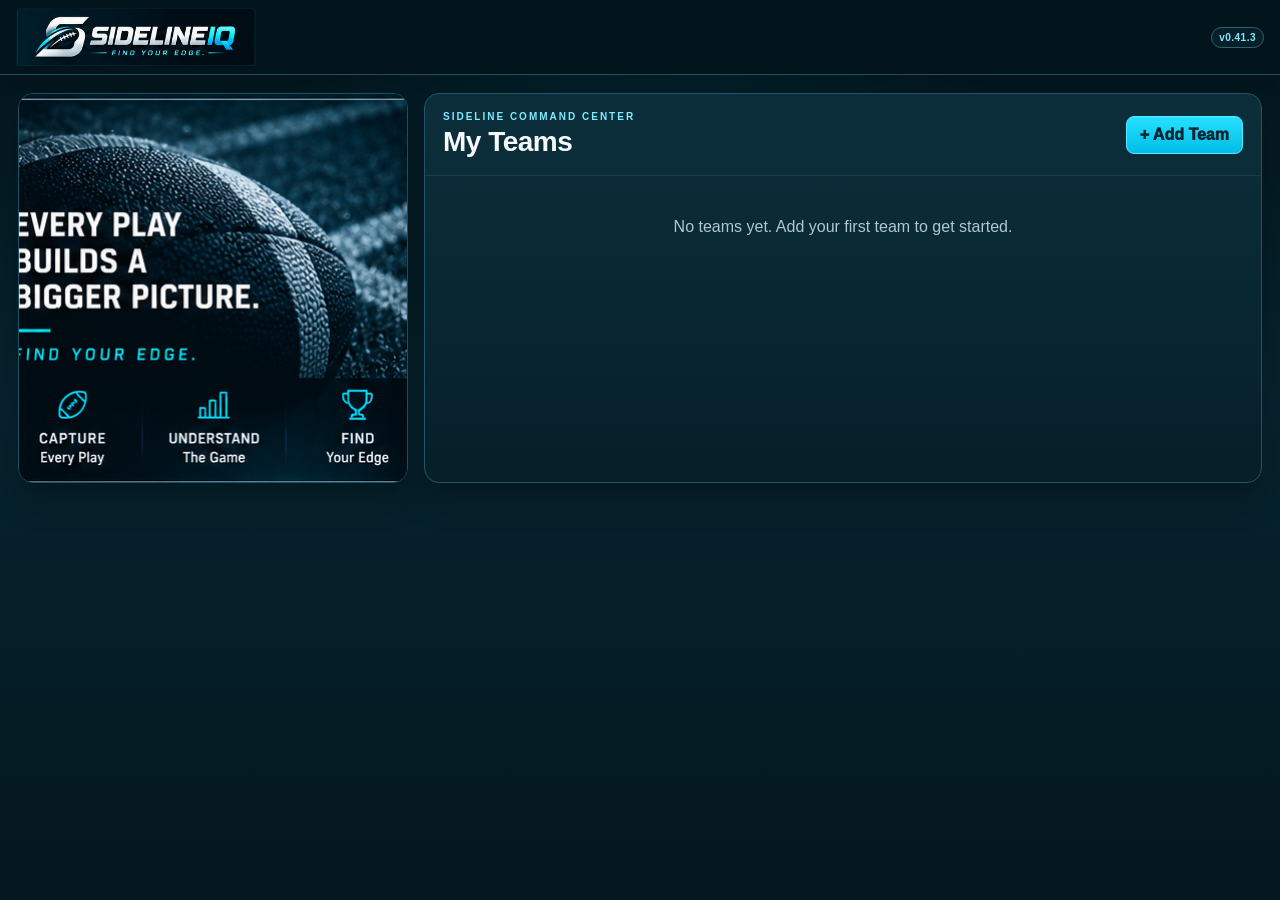
==== commit afd78190: "Add files via upload" ====
--- a/index.html
+++ b/index.html
@@ -10,12 +10,12 @@
   <link rel="manifest" href="./manifest.webmanifest">
   <link rel="icon" href="./icons/icon-192.png">
   <link rel="apple-touch-icon" href="./icons/icon-192.png">
-  <link rel="stylesheet" href="./styles.css?v=0412">
+  <link rel="stylesheet" href="./styles.css?v=0413">
   <title>SidelineIQ</title>
 </head>
 <body>
   <div id="app"></div>
   <div id="toastHost"></div>
-  <script src="./app.js?v=0412" defer></script>
+  <script src="./app.js?v=0413" defer></script>
 </body>
 </html>
--- a/styles.css
+++ b/styles.css
@@ -1083,3 +1083,77 @@
   white-space:normal!important;
   overflow-wrap:anywhere!important;
 }
+
+
+/* v0.41.3 — compact mobile scoreboard + more usable defense width */
+.mobile-game-active .game-top .score-card{
+  min-width:0!important;min-height:62px!important;height:62px!important;
+  padding:6px 7px!important;border-radius:10px!important;
+  display:flex!important;align-items:center!important;justify-content:space-between!important;
+}
+.mobile-game-active .game-top .team-label{
+  min-width:0!important;max-width:100%!important;font-size:10px!important;line-height:1.05!important;
+  white-space:normal!important;overflow-wrap:anywhere!important;
+}
+.mobile-game-active .game-top .score-value{font-size:28px!important;line-height:1!important;flex:0 0 auto!important}
+.mobile-game-active .game-state{
+  min-width:0!important;min-height:62px!important;height:62px!important;padding:3px 1px!important;
+  display:flex!important;flex-direction:column!important;align-items:center!important;justify-content:center!important;
+  border:1px solid #31525d!important;border-radius:10px!important;
+}
+.mobile-game-active .game-state .period{font-size:13px!important;line-height:1!important;gap:3px!important}
+.mobile-game-active .game-state .period-next{width:23px!important;height:23px!important;padding:0!important;font-size:16px!important}
+.mobile-game-active .game-state .downline{font-size:11px!important;line-height:1.05!important;white-space:nowrap!important}
+.mobile-game-active .game-state .pos{font-size:8px!important;line-height:1!important;white-space:nowrap!important}
+
+/* Existing functional field controls now live directly beneath the scoreboard. */
+.mobile-game-active .mobile-status-strip{
+  grid-column:1 / -1!important;
+  display:grid!important;
+  grid-template-columns:minmax(0,2.1fr) minmax(0,1.05fr) minmax(0,.72fr) minmax(0,.62fr) minmax(0,.72fr)!important;
+  gap:2px!important;margin:0!important;padding:3px!important;
+  background:#0b2e3a!important;border:1px solid #31525d!important;border-radius:9px!important;
+  overflow:hidden!important;
+}
+.mobile-game-active .mobile-status-strip .mini{
+  min-width:0!important;width:auto!important;min-height:42px!important;padding:3px 4px!important;margin:0!important;
+  border-radius:6px!important;overflow:hidden!important;
+}
+.mobile-game-active .mobile-status-strip .mini small{
+  display:block!important;font-size:6px!important;line-height:1!important;white-space:nowrap!important;overflow:hidden!important;
+}
+.mobile-game-active .mobile-status-strip .mini b{font-size:10px!important;line-height:1.05!important;white-space:normal!important}
+.mobile-game-active .mobile-status-strip .los-control{
+  display:grid!important;grid-template-columns:1fr .8fr .85fr!important;gap:2px!important;align-items:center!important;
+}
+.mobile-game-active .mobile-status-strip .los-control select,
+.mobile-game-active .mobile-status-strip .los-control input,
+.mobile-game-active .mobile-status-strip .los-control button{
+  min-width:0!important;width:100%!important;height:25px!important;padding:1px 2px!important;font-size:8px!important;margin:0!important;
+}
+.mobile-game-active .nav-strip{min-height:50px!important;padding:2px!important}
+.mobile-game-active .nav-strip .nav-button{min-height:46px!important;padding:2px!important;font-size:9px!important;gap:2px!important}
+.mobile-game-active .nav-strip .ico{font-size:13px!important}
+
+/* Field gets slightly narrower so the side work areas — especially Defense — have room. */
+.mobile-score-workspace .mobile-score-left{min-width:0!important}
+.mobile-score-workspace .mobile-score-right{min-width:0!important}
+.mobile-score-workspace .pane.def .pane-body{padding:4px!important}
+.mobile-score-workspace .pane.def .action-grid{
+  grid-template-columns:repeat(2,minmax(0,1fr))!important;gap:2px!important;overflow:visible!important;
+}
+.mobile-score-workspace .pane.def .action-grid > *{
+  min-width:0!important;width:100%!important;max-width:100%!important;
+  padding:5px 1px!important;font-size:7px!important;line-height:1.02!important;
+  white-space:normal!important;overflow-wrap:anywhere!important;word-break:normal!important;
+}
+.mobile-score-workspace .pane.def .form-row{gap:2px!important}
+.mobile-score-workspace .pane.def .form-row input{height:34px!important;padding:3px!important;font-size:9px!important}
+.mobile-score-workspace .pane.def .seg button{min-width:0!important;padding:4px 1px!important;font-size:8px!important}
+.mobile-score-workspace .pane.def .section-label,.mobile-score-workspace .pane.def label{font-size:7px!important}
+.mobile-score-workspace .pane.def .summary{font-size:7px!important;padding:4px!important}
+.mobile-score-workspace .pane.def .chips{overflow:hidden!important}
+.mobile-score-workspace .pane.def .chips > *{font-size:6.5px!important;padding:3px!important}
+
+/* The controls were moved to the header; center is field only. */
+.mobile-score-center .field-controls{display:none!important}
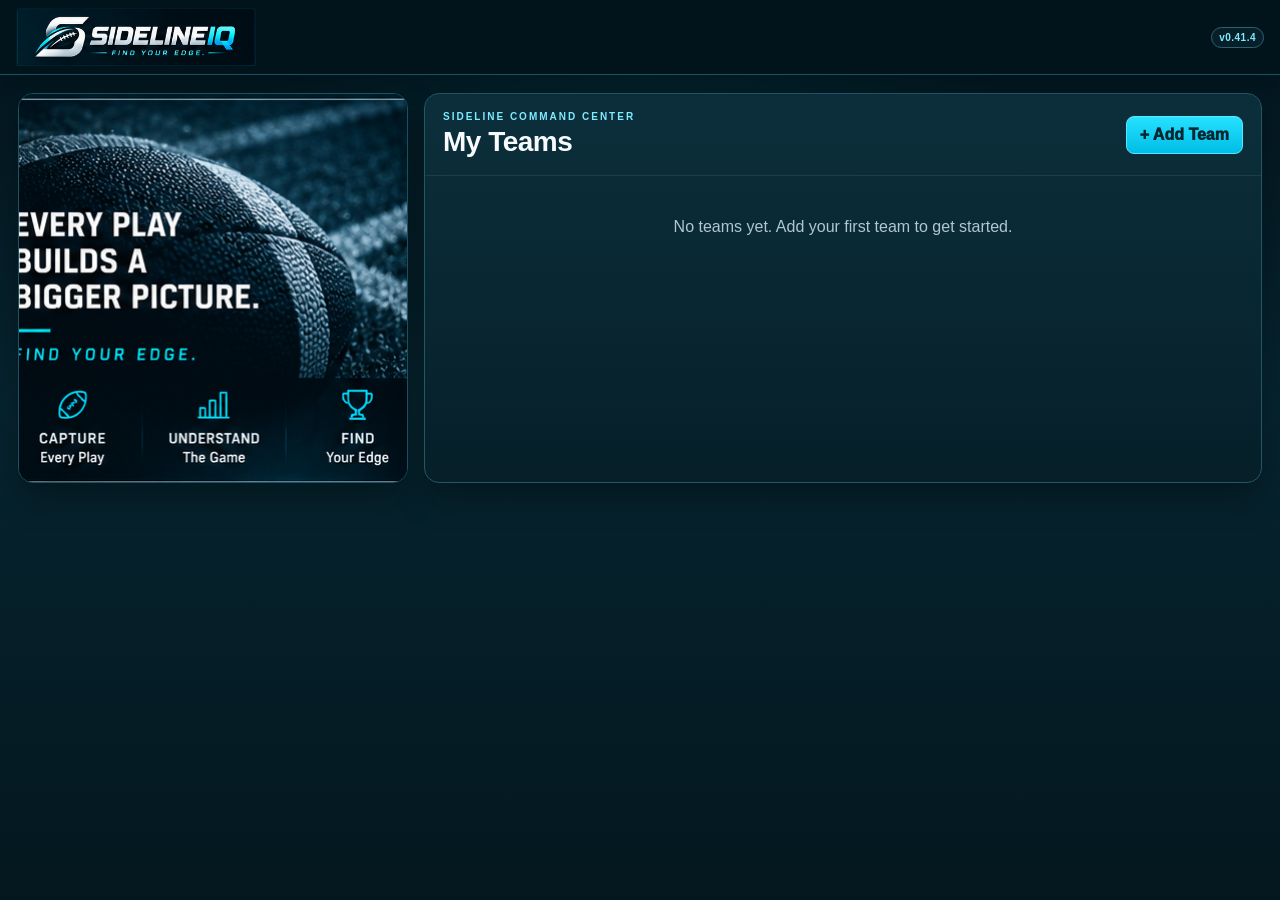
==== commit cbaa5c91: "Add files via upload" ====
--- a/index.html
+++ b/index.html
@@ -10,12 +10,12 @@
   <link rel="manifest" href="./manifest.webmanifest">
   <link rel="icon" href="./icons/icon-192.png">
   <link rel="apple-touch-icon" href="./icons/icon-192.png">
-  <link rel="stylesheet" href="./styles.css?v=0413">
+  <link rel="stylesheet" href="./styles.css?v=0414">
   <title>SidelineIQ</title>
 </head>
 <body>
   <div id="app"></div>
   <div id="toastHost"></div>
-  <script src="./app.js?v=0413" defer></script>
+  <script src="./app.js?v=0414" defer></script>
 </body>
 </html>
--- a/styles.css
+++ b/styles.css
@@ -1157,3 +1157,54 @@
 
 /* The controls were moved to the header; center is field only. */
 .mobile-score-center .field-controls{display:none!important}
+
+
+/* v0.41.4 — mockup-accurate compact mobile header.
+   Critical placement is also applied inline in composeMobileGameLayout(). */
+.mobile-game-active .game-top{
+  grid-template-columns:minmax(0,1fr) 76px minmax(0,1fr)!important;
+  grid-template-rows:52px 38px 42px!important;
+  gap:2px!important;padding:3px!important;
+}
+.mobile-game-active .game-top > .score-card:nth-of-type(1){grid-column:1!important;grid-row:1!important;order:0!important}
+.mobile-game-active .game-top > .game-state{grid-column:2!important;grid-row:1!important;order:0!important}
+.mobile-game-active .game-top > .score-card:nth-of-type(2){grid-column:3!important;grid-row:1!important;order:0!important}
+.mobile-game-active .game-top > .mobile-status-strip{grid-column:1/-1!important;grid-row:2!important}
+.mobile-game-active .game-top > .nav-strip{grid-column:1/-1!important;grid-row:3!important}
+.mobile-game-active .game-top .score-card{
+  height:52px!important;min-height:52px!important;padding:4px 6px!important;border-radius:7px!important;
+}
+.mobile-game-active .game-top .team-label{
+  font-size:9px!important;line-height:1.05!important;max-width:72%!important;
+  display:-webkit-box!important;-webkit-line-clamp:2!important;-webkit-box-orient:vertical!important;
+  overflow:hidden!important;white-space:normal!important;overflow-wrap:normal!important;
+}
+.mobile-game-active .game-top .score-value{font-size:24px!important}
+.mobile-game-active .game-state{
+  height:52px!important;min-height:52px!important;padding:2px!important;border-radius:7px!important;
+}
+.mobile-game-active .game-state .period{font-size:11px!important}
+.mobile-game-active .game-state .period-next{width:20px!important;height:20px!important;font-size:13px!important}
+.mobile-game-active .game-state .downline{display:block!important;font-size:10px!important}
+.mobile-game-active .game-state .pos{display:block!important;font-size:7px!important}
+.mobile-game-active .mobile-status-strip{
+  height:38px!important;min-height:38px!important;
+  grid-template-columns:minmax(0,1.75fr) minmax(0,.85fr) minmax(0,.55fr) minmax(0,.48fr) minmax(0,.55fr)!important;
+  gap:2px!important;padding:2px!important;
+}
+.mobile-game-active .mobile-status-strip .mini{
+  height:34px!important;min-height:34px!important;padding:2px 3px!important;
+}
+.mobile-game-active .mobile-status-strip .mini small{font-size:5.5px!important}
+.mobile-game-active .mobile-status-strip .mini b{font-size:9px!important}
+.mobile-game-active .mobile-status-strip .los-control{
+  grid-template-columns:minmax(0,1fr) minmax(0,.72fr) minmax(0,.72fr)!important;gap:1px!important;
+}
+.mobile-game-active .mobile-status-strip .los-control select,
+.mobile-game-active .mobile-status-strip .los-control input,
+.mobile-game-active .mobile-status-strip .los-control button{
+  height:21px!important;min-width:0!important;padding:0 1px!important;font-size:7px!important;
+}
+.mobile-game-active .nav-strip{height:42px!important;min-height:42px!important;padding:1px!important}
+.mobile-game-active .nav-strip .nav-button{height:40px!important;min-height:40px!important;font-size:8px!important;padding:1px!important}
+.mobile-game-active .nav-strip .ico{font-size:11px!important}
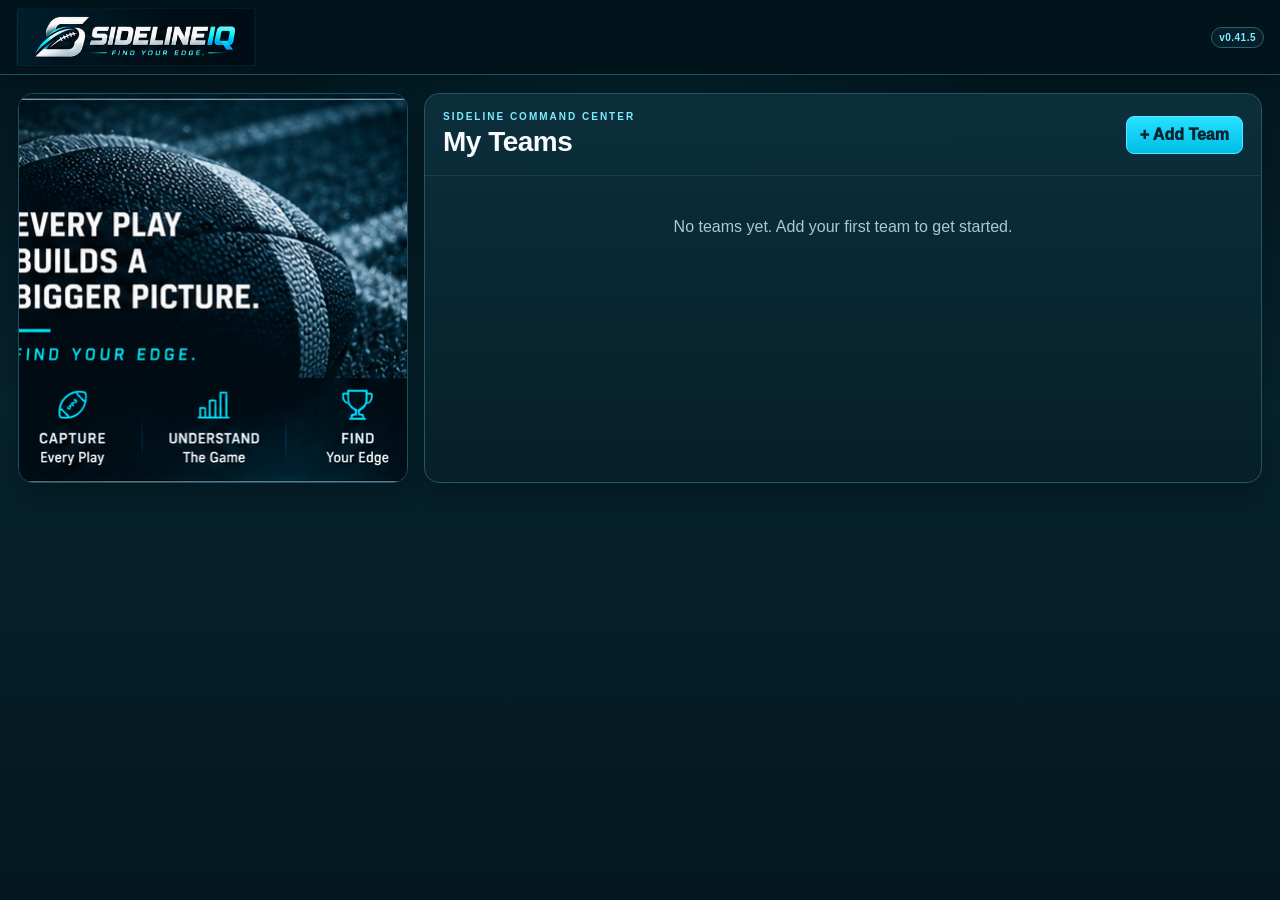
==== commit fae8e277: "Add files via upload" ====
--- a/index.html
+++ b/index.html
@@ -10,12 +10,12 @@
   <link rel="manifest" href="./manifest.webmanifest">
   <link rel="icon" href="./icons/icon-192.png">
   <link rel="apple-touch-icon" href="./icons/icon-192.png">
-  <link rel="stylesheet" href="./styles.css?v=0414">
+  <link rel="stylesheet" href="./styles.css?v=0415">
   <title>SidelineIQ</title>
 </head>
 <body>
   <div id="app"></div>
   <div id="toastHost"></div>
-  <script src="./app.js?v=0414" defer></script>
+  <script src="./app.js?v=0415" defer></script>
 </body>
 </html>
--- a/styles.css
+++ b/styles.css
@@ -1208,3 +1208,149 @@
 .mobile-game-active .nav-strip{height:42px!important;min-height:42px!important;padding:1px!important}
 .mobile-game-active .nav-strip .nav-button{height:40px!important;min-height:40px!important;font-size:8px!important;padding:1px!important}
 .mobile-game-active .nav-strip .ico{font-size:11px!important}
+
+
+/* v0.41.5 — mobile scoring refinements */
+
+/* Modal scrolling owns the gesture; the game behind it cannot scroll. */
+body.modal-open{overflow:hidden!important;touch-action:none}
+.modal-wrap{
+  overflow:hidden!important;
+  overscroll-behavior:contain!important;
+  touch-action:none;
+}
+.modal{
+  max-height:94dvh!important;
+  overflow:hidden!important;
+  display:block;
+}
+.modal .allplays-modal,
+.modal .analytics-modal,
+.modal .player-stat-modal,
+.modal .retro-edit-modal{
+  max-height:calc(94dvh - 24px)!important;
+  overflow-y:auto!important;
+  overflow-x:hidden!important;
+  overscroll-behavior:contain!important;
+  -webkit-overflow-scrolling:touch!important;
+  touch-action:pan-y!important;
+}
+
+/* Current-play notes are a compact popup, not permanent scoring-screen chrome. */
+.play-notes-modal{color:#102635;background:#f7fafc;border-radius:14px;padding:2px}
+.compact-modal-head{display:flex;justify-content:space-between;gap:12px;align-items:flex-start;margin-bottom:14px}
+.compact-modal-head h2{color:#102635;margin:2px 0 3px}
+.compact-modal-head p{margin:0;color:#64748b;font-size:12px}
+.play-notes-modal .notes-label{display:block;font-size:10px;font-weight:900;text-transform:uppercase;letter-spacing:.7px;color:#52677a;margin-bottom:5px}
+.play-notes-modal textarea{width:100%;resize:vertical;min-height:130px;border:1px solid #b9c8cf;border-radius:10px;background:#fff;color:#102635;padding:11px;font:inherit}
+
+/* Cleaner retro editor: same card/form language as the rest of SidelineIQ. */
+.modal:has(.retro-edit-modal){padding:0!important;border-radius:16px!important;background:#f4f8fa!important}
+.retro-edit-modal{background:#f4f8fa!important;color:#102635!important;padding:0!important}
+.retro-edit-head{
+  margin:0!important;padding:16px 18px!important;
+  background:linear-gradient(180deg,#0b3441,#092a35)!important;
+  border-radius:15px 15px 0 0!important;
+}
+.retro-edit-head .eyebrow{color:#00d4ff!important}
+.retro-edit-head h2{font-size:22px!important}
+.retro-section{
+  margin:12px!important;padding:13px!important;background:#fff!important;
+  border:1px solid #d4e0e5!important;border-radius:12px!important;
+  box-shadow:0 2px 8px rgba(16,38,53,.06)!important;
+}
+.retro-section h3{font-size:15px!important;margin:0 0 10px!important}
+.retro-field{min-width:0}
+.retro-field label{
+  display:block;font-size:9px;text-transform:uppercase;letter-spacing:.65px;
+  font-weight:900;color:#52677a;margin-bottom:4px
+}
+.retro-field input,.retro-field select,.retro-field textarea{
+  width:100%;min-width:0;background:#f8fbfc;color:#102635;
+  border:1px solid #bdccd3;border-radius:9px;padding:9px;font:inherit
+}
+.retro-field textarea{resize:vertical}
+.retro-field small{display:block;color:#64748b;margin-top:4px;font-size:10px}
+.retro-savebar{
+  margin:0!important;padding:10px 12px!important;
+  background:#edf3f6!important;border-top:1px solid #d4e0e5!important;
+}
+
+/* Mobile: Save is at the top; bottom savebar is removed entirely. */
+.mobile-game-active .savebar{display:none!important}
+.mobile-game-active .nav-strip{
+  grid-template-columns:repeat(6,minmax(0,1fr))!important;
+}
+.mobile-game-active .nav-strip .mobile-save-action{
+  background:linear-gradient(180deg,#00d4ff,#08b8dc)!important;
+  color:#05242e!important;font-weight:950!important;
+}
+.mobile-game-active .nav-strip .mobile-note-action{background:rgba(255,255,255,.06)!important}
+
+/* Give the field more visual importance: narrower sides, wider/taller center. */
+.mobile-game-active .mobile-score-workspace{
+  grid-template-columns:minmax(0,.82fr) 104px minmax(0,.98fr)!important;
+}
+.mobile-game-active .mobile-score-center .field{
+  height:550px!important;
+  min-height:550px!important;
+}
+
+/* Defense must fit its column without horizontal scrolling. */
+.mobile-score-workspace .pane.def .pane-body{
+  padding:5px!important;
+  overflow-x:hidden!important;
+}
+.mobile-score-workspace .pane.def .form-row{
+  gap:3px!important;margin-top:2px!important
+}
+.mobile-score-workspace .pane.def .action-grid{
+  grid-template-columns:repeat(2,minmax(0,1fr))!important;
+  gap:3px!important;
+}
+.mobile-score-workspace .pane.def .action-grid button{
+  min-width:0!important;width:100%!important;
+  padding:5px 1px!important;font-size:7px!important;line-height:1.05!important;
+  white-space:normal!important;overflow-wrap:anywhere!important;
+}
+.mobile-score-workspace .pane.def input,
+.mobile-score-workspace .pane.def select{
+  min-width:0!important;width:100%!important;max-width:100%!important;
+  padding:5px 3px!important;font-size:9px!important
+}
+.mobile-score-workspace .pane.def .summary{font-size:7.5px!important;padding:4px!important}
+.mobile-score-workspace .pane.def .section-label{font-size:7px!important;margin-top:4px!important}
+.mobile-score-workspace .pane.def .chips{gap:2px!important}
+.mobile-score-workspace .pane.def .chip{padding:4px!important;font-size:7px!important}
+
+@media(max-width:390px){
+ .mobile-game-active .mobile-score-workspace{
+   grid-template-columns:minmax(0,.78fr) 100px minmax(0,.94fr)!important;
+ }
+ .mobile-game-active .mobile-score-center .field{height:535px!important;min-height:535px!important}
+}
+
+/* Mobile edit screen: compact, polished, touch-friendly. */
+@media(max-width:760px){
+ .modal-wrap{padding:7px!important;place-items:center!important}
+ .modal:has(.retro-edit-modal),
+ .modal:has(.allplays-modal),
+ .modal:has(.analytics-modal){
+   width:calc(100vw - 14px)!important;
+   max-width:none!important;
+   height:auto!important;
+   max-height:96dvh!important;
+   padding:0!important;
+ }
+ .retro-edit-modal{max-height:96dvh!important}
+ .retro-edit-head{padding:12px!important;gap:8px!important}
+ .retro-edit-head h2{font-size:18px!important}
+ .retro-edit-head p{font-size:10px!important}
+ .retro-section{margin:8px!important;padding:10px!important}
+ .retro-grid{grid-template-columns:1fr 1fr!important;gap:7px!important}
+ .retro-field label{font-size:8px!important}
+ .retro-field input,.retro-field select,.retro-field textarea{padding:8px!important;font-size:12px!important}
+ .retro-defender-row,.retro-add-defense{grid-template-columns:minmax(0,1fr) minmax(0,1fr)!important;gap:5px!important}
+ .retro-savebar{position:sticky!important;bottom:0!important;z-index:5!important}
+ .allplays-modal,.analytics-modal{max-height:96dvh!important}
+}
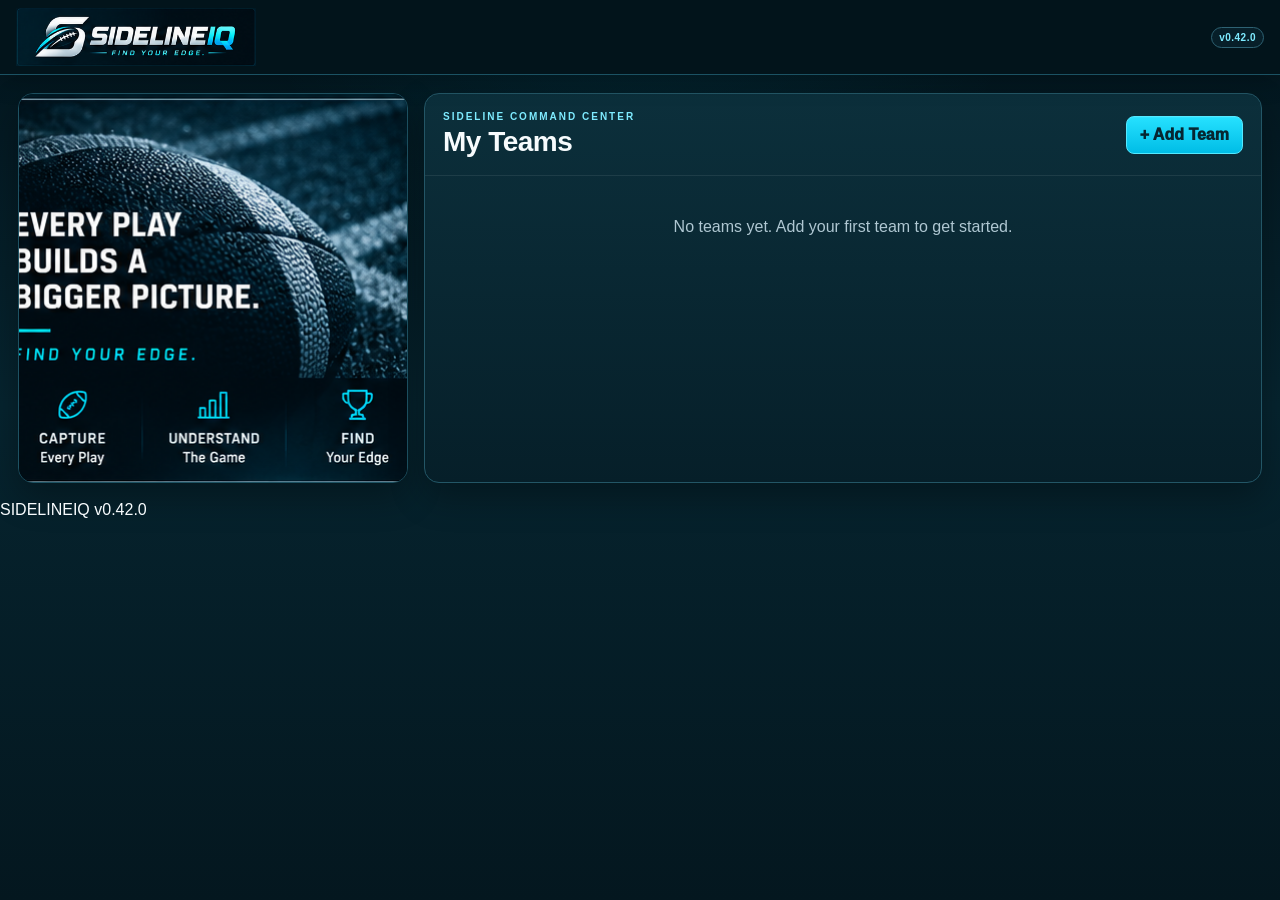
==== commit 06543542: "Add files via upload" ====
--- a/index.html
+++ b/index.html
@@ -10,12 +10,12 @@
   <link rel="manifest" href="./manifest.webmanifest">
   <link rel="icon" href="./icons/icon-192.png">
   <link rel="apple-touch-icon" href="./icons/icon-192.png">
-  <link rel="stylesheet" href="./styles.css?v=0415">
+  <link rel="stylesheet" href="./styles.css?v=0420">
   <title>SidelineIQ</title>
 </head>
 <body>
   <div id="app"></div>
   <div id="toastHost"></div>
-  <script src="./app.js?v=0415" defer></script>
+  <script src="./app.js?v=0420" defer></script>
 </body>
 </html>
--- a/styles.css
+++ b/styles.css
@@ -1354,3 +1354,165 @@
  .retro-savebar{position:sticky!important;bottom:0!important;z-index:5!important}
  .allplays-modal,.analytics-modal{max-height:96dvh!important}
 }
+
+
+/* v0.42.0 — icon-first mobile scoring */
+.app-version-footer{
+  text-align:center;
+  padding:12px 8px 18px;
+  font-size:10px;
+  font-weight:800;
+  letter-spacing:1.6px;
+  color:#6f8792;
+}
+.mobile-game-active .app-version-footer{
+  padding:12px 4px 76px;
+  font-size:8px;
+  color:#55727d;
+}
+
+/* Save belongs directly above the draggable field. */
+.mobile-field-save{
+  width:100%;
+  min-width:0;
+  height:34px;
+  margin:0 0 4px;
+  border:1px solid #55e8ff;
+  border-radius:8px;
+  background:linear-gradient(180deg,#1e6bff,#1358dd);
+  color:white;
+  display:flex;
+  align-items:center;
+  justify-content:center;
+  gap:5px;
+  font-weight:950;
+  font-size:10px;
+  box-shadow:0 0 0 1px rgba(255,255,255,.12) inset,0 4px 10px rgba(0,0,0,.18);
+}
+.mobile-field-save .field-save-icon{
+  font-size:15px;
+  line-height:1;
+}
+
+/* Light white outline sketches, matching the SidelineIQ cyan/navy visual language. */
+.play-action-icon{
+  width:42px;
+  height:42px;
+  display:block;
+  color:#fff;
+  margin:auto;
+  filter:drop-shadow(0 1px 1px rgba(0,0,0,.25));
+}
+.icon-action-btn{
+  min-width:0!important;
+  aspect-ratio:1 / 1;
+  padding:5px!important;
+  display:flex!important;
+  align-items:center!important;
+  justify-content:center!important;
+  border:1px solid #416b79!important;
+  border-radius:10px!important;
+  background:#103946!important;
+  color:#fff!important;
+}
+.icon-action-btn.active{
+  background:linear-gradient(180deg,#6d2bd3,#5720b8)!important;
+  border-color:#d7baff!important;
+  box-shadow:0 0 0 1px rgba(255,255,255,.2) inset;
+}
+.icon-action-btn.score{
+  background:#aa2f3d!important;
+  border-color:#d75664!important;
+}
+.icon-action-btn .action-text{display:none!important}
+
+.mobile-game-active .pane.off .icon-action-grid,
+.mobile-game-active .pane.def .defense-icon-grid{
+  display:grid!important;
+  grid-template-columns:repeat(2,minmax(0,1fr))!important;
+  gap:5px!important;
+  width:100%!important;
+}
+.mobile-game-active .pane.off .icon-action-btn,
+.mobile-game-active .pane.def .icon-action-btn{
+  width:100%!important;
+  height:auto!important;
+  min-height:0!important;
+}
+.mobile-game-active .pane.off .play-action-icon{
+  width:44px!important;height:44px!important;
+}
+.mobile-game-active .pane.def .play-action-icon{
+  width:37px!important;height:37px!important;
+}
+
+/* Keep Bad Snap and Fumble unmistakably present in Offense. */
+.mobile-game-active .bad-snap-block{
+  margin-top:6px!important;
+  padding-top:5px!important;
+  border-top:1px solid #d3dde2!important;
+}
+.mobile-game-active .bad-snap-toggle{
+  width:62px!important;
+  height:62px!important;
+  padding:6px!important;
+}
+.mobile-game-active #fumbleBtn{display:flex!important}
+
+/* Mobile defense intentionally shows only the requested six quick actions:
+   Tackle, Sack, PBU, Pressure, Safety, Defensive TD. Desktop retains all actions. */
+.mobile-game-active .pane.def .mobile-def-extra{display:none!important}
+.mobile-game-active .pane.def .defense-icon-grid{
+  grid-template-columns:repeat(2,minmax(0,1fr))!important;
+}
+.mobile-game-active .pane.def .defense-icon-grid + .form-row{
+  display:none!important; /* TFL yards belongs to the hidden TFL quick action on mobile */
+}
+
+/* Give the center field more room now that buttons are icon-only. */
+.mobile-game-active .mobile-score-workspace{
+  grid-template-columns:minmax(0,.76fr) 118px minmax(0,.84fr)!important;
+  gap:4px!important;
+}
+.mobile-game-active .mobile-score-center .field{
+  height:575px!important;
+  min-height:575px!important;
+}
+.mobile-game-active .pane.off .pane-body,
+.mobile-game-active .pane.def .pane-body{
+  padding:5px!important;
+}
+
+/* Player inputs stay compact beneath icon controls. */
+.mobile-game-active .pane.off .form-row,
+.mobile-game-active .pane.def .form-row{
+  gap:3px!important;
+}
+.mobile-game-active .pane.off input,
+.mobile-game-active .pane.def input{
+  min-width:0!important;
+  width:100%!important;
+  padding:5px 4px!important;
+  font-size:10px!important;
+}
+.mobile-game-active .pane.off .section-label,
+.mobile-game-active .pane.def .section-label{
+  font-size:7px!important;
+  margin:5px 0 3px!important;
+}
+
+/* Five top utility actions now that Save moved above the field. */
+.mobile-game-active .nav-strip{
+  grid-template-columns:repeat(5,minmax(0,1fr))!important;
+}
+
+@media(max-width:390px){
+  .mobile-game-active .mobile-score-workspace{
+    grid-template-columns:minmax(0,.73fr) 112px minmax(0,.81fr)!important;
+  }
+  .mobile-game-active .mobile-score-center .field{
+    height:560px!important;min-height:560px!important;
+  }
+  .mobile-game-active .pane.off .play-action-icon{width:39px!important;height:39px!important}
+  .mobile-game-active .pane.def .play-action-icon{width:34px!important;height:34px!important}
+}
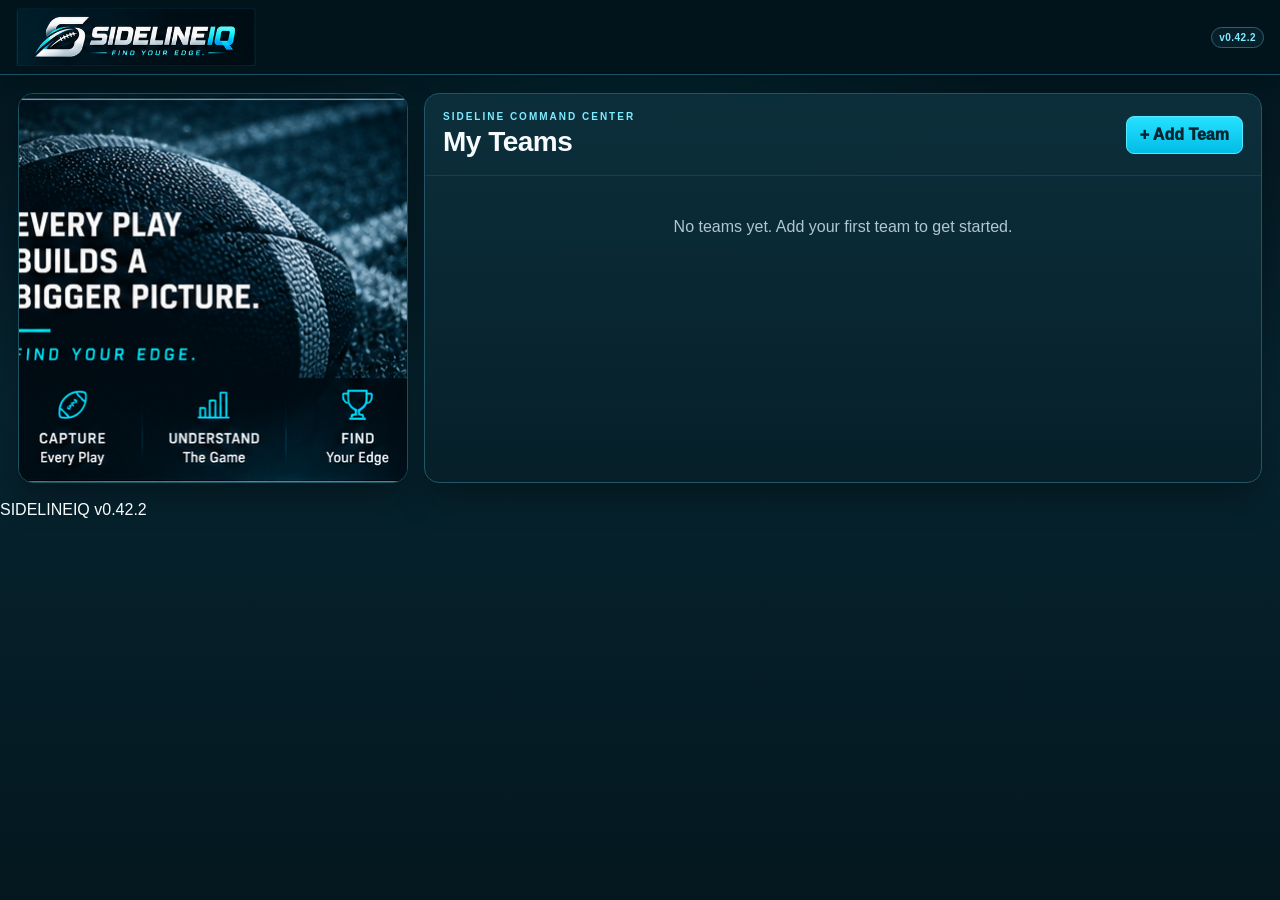
==== commit b50ed72c: "Add files via upload" ====
--- a/index.html
+++ b/index.html
@@ -10,12 +10,12 @@
   <link rel="manifest" href="./manifest.webmanifest">
   <link rel="icon" href="./icons/icon-192.png">
   <link rel="apple-touch-icon" href="./icons/icon-192.png">
-  <link rel="stylesheet" href="./styles.css?v=0420">
+  <link rel="stylesheet" href="./styles.css?v=0422">
   <title>SidelineIQ</title>
 </head>
 <body>
   <div id="app"></div>
   <div id="toastHost"></div>
-  <script src="./app.js?v=0420" defer></script>
+  <script src="./app.js?v=0422" defer></script>
 </body>
 </html>
--- a/styles.css
+++ b/styles.css
@@ -1516,3 +1516,19 @@
   .mobile-game-active .pane.off .play-action-icon{width:39px!important;height:39px!important}
   .mobile-game-active .pane.def .play-action-icon{width:34px!important;height:34px!important}
 }
+
+/* v0.42.1 — real SVG action assets and icon-only mobile controls */
+.mobile-game-active .icon-action-btn .action-text{display:none!important}
+.mobile-game-active .icon-action-btn{aspect-ratio:1/1!important;padding:4px!important}
+.mobile-game-active .play-action-icon{width:86%!important;height:86%!important;object-fit:contain!important;display:block!important}
+.mobile-game-active .pane.def .defense-icon-grid{grid-template-columns:repeat(2,minmax(0,1fr))!important;gap:4px!important}
+.mobile-game-active .pane.def .icon-action-btn{min-height:0!important}
+.mobile-game-active .pane.def .mobile-def-extra{display:none!important}
+
+/* v0.42.2 — approved mockup artwork */
+.mobile-game-active .play-action-icon{
+  width:88%!important;
+  height:88%!important;
+  object-fit:contain!important;
+  image-rendering:auto;
+}
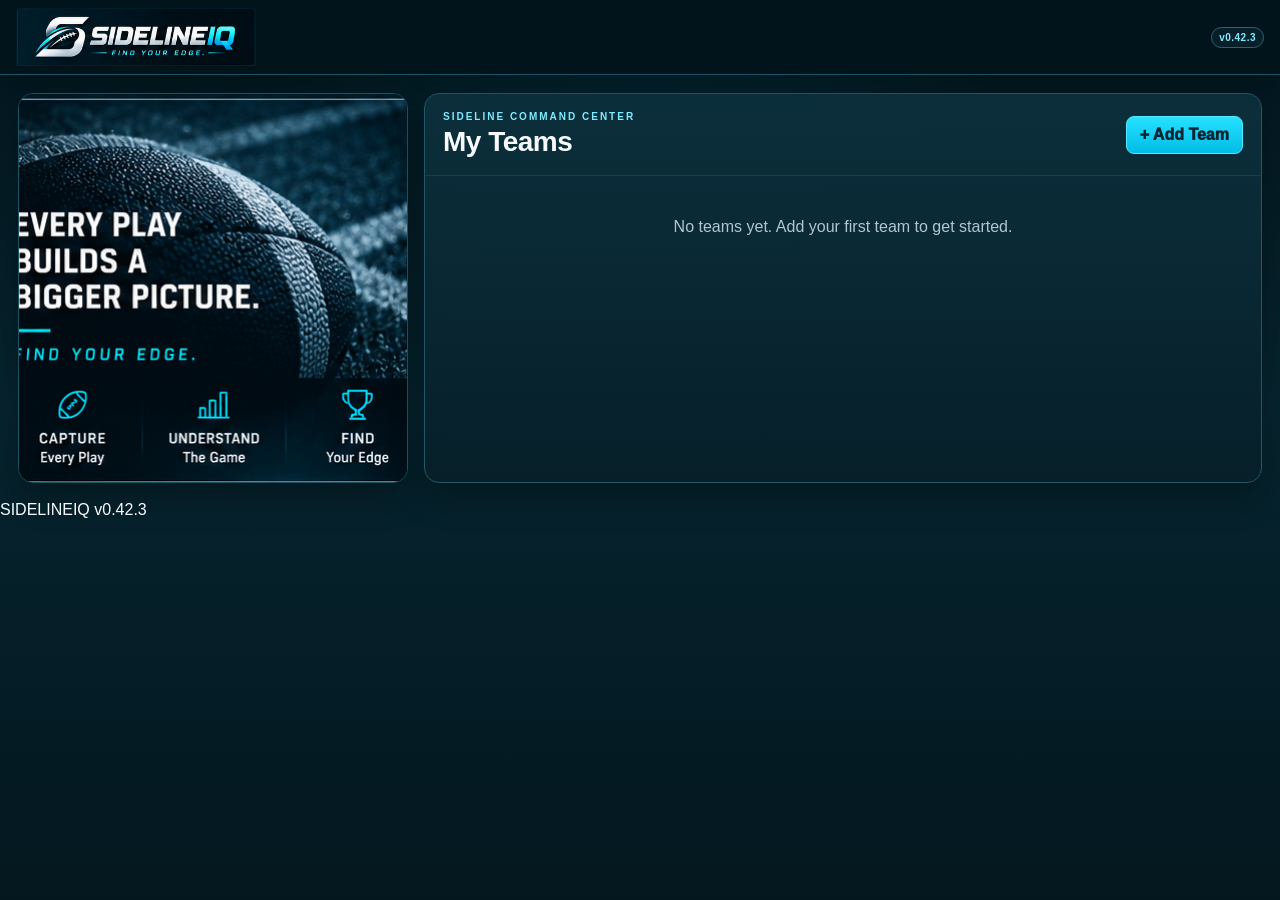
==== commit d18d422a: "Add files via upload" ====
--- a/index.html
+++ b/index.html
@@ -10,12 +10,12 @@
   <link rel="manifest" href="./manifest.webmanifest">
   <link rel="icon" href="./icons/icon-192.png">
   <link rel="apple-touch-icon" href="./icons/icon-192.png">
-  <link rel="stylesheet" href="./styles.css?v=0422">
+  <link rel="stylesheet" href="./styles.css?v=0423">
   <title>SidelineIQ</title>
 </head>
 <body>
   <div id="app"></div>
   <div id="toastHost"></div>
-  <script src="./app.js?v=0422" defer></script>
+  <script src="./app.js?v=0423" defer></script>
 </body>
 </html>
--- a/styles.css
+++ b/styles.css
@@ -1532,3 +1532,132 @@
   object-fit:contain!important;
   image-rendering:auto;
 }
+
+/* v0.42.3 — compact icon-first mobile scoring */
+.mobile-game-active .pane.off .icon-action-grid,
+.mobile-game-active .pane.def .defense-icon-grid{
+  display:flex!important;
+  flex-wrap:wrap!important;
+  align-items:center!important;
+  justify-content:flex-start!important;
+  gap:4px!important;
+}
+.mobile-game-active .pane.off .icon-action-btn{
+  width:48px!important;height:48px!important;flex:0 0 48px!important;
+  aspect-ratio:auto!important;padding:5px!important;border-radius:9px!important;
+}
+.mobile-game-active .pane.def .icon-action-btn{
+  width:43px!important;height:43px!important;flex:0 0 43px!important;
+  aspect-ratio:auto!important;padding:4px!important;border-radius:8px!important;
+}
+.mobile-game-active .pane.off .play-action-icon{width:38px!important;height:38px!important}
+.mobile-game-active .pane.def .play-action-icon{width:34px!important;height:34px!important}
+.mobile-game-active .bad-snap-toggle{width:48px!important;height:48px!important;padding:5px!important}
+.mobile-game-active .mobile-score-workspace{
+  grid-template-columns:minmax(0,.72fr) 126px minmax(0,.78fr)!important;
+  gap:4px!important;
+}
+.mobile-game-active .mobile-score-center .field{height:600px!important;min-height:600px!important}
+
+/* Pending succeeding-spot penalties */
+.pending-penalty-list:empty{display:none}
+.pending-penalty-list{
+  margin-top:7px!important;
+  border:1px solid #e0b43e!important;
+  background:#fff8dc!important;
+  color:#5b4300!important;
+}
+
+/* v0.42.3 — polished game analytics */
+.modal:has(.analytics-modal){
+  width:min(1120px,96vw)!important;
+  max-width:none!important;
+  padding:0!important;
+  border-radius:18px!important;
+  background:#eef4f7!important;
+  box-shadow:0 28px 80px rgba(0,0,0,.45)!important;
+}
+.analytics-modal{
+  width:100%!important;
+  padding:0 14px 16px!important;
+  background:#eef4f7!important;
+  color:#102635!important;
+}
+.analytics-modal-head{
+  position:sticky;top:0;z-index:5;
+  display:flex;justify-content:space-between;align-items:center;gap:12px;
+  margin:0 -14px 14px!important;padding:15px 18px!important;
+  background:linear-gradient(180deg,#0b3441,#082832)!important;
+  border-bottom:1px solid #236070;
+}
+.analytics-modal-head .eyebrow{color:#00d4ff!important}
+.analytics-modal-head h2{margin:2px 0!important;color:#fff!important;font-size:22px!important}
+.analytics-modal-head p{margin:0!important;color:#b8d1da!important;font-size:11px!important}
+.analytics-compare{display:grid!important;grid-template-columns:1fr 1fr!important;gap:12px!important}
+.analytics-team-card{
+  border:1px solid #cbd9df!important;border-top:5px solid var(--team-color)!important;
+  border-radius:14px!important;background:#fff!important;padding:12px!important;
+  box-shadow:0 5px 18px rgba(15,38,53,.10)!important;
+}
+.analytics-team-head{margin-bottom:10px!important}
+.analytics-team-head h3{font-size:18px!important}
+.analytics-hero-row{grid-template-columns:135px 1fr!important;gap:8px!important}
+.analytics-total,.analytics-split>div{min-height:82px!important;padding:9px 10px!important}
+.analytics-total b{font-size:31px!important}
+.analytics-split b{font-size:24px!important}
+.analytics-kpis{grid-template-columns:repeat(3,minmax(0,1fr))!important;gap:6px!important;margin-bottom:10px!important}
+.analytics-kpi{padding:7px 5px!important;border-radius:9px!important;background:#f7fafc!important}
+.analytics-kpi b{font-size:17px!important}
+.stat-section{margin-top:10px!important}
+.stat-section h4{margin-bottom:5px!important;color:#294654!important}
+.stat-table-wrap{border-radius:9px!important;box-shadow:0 1px 5px rgba(15,38,53,.05)!important}
+.stat-table{font-size:11px!important}
+.stat-table th{padding:6px 5px!important;background:#e5eef2!important;color:#375566!important}
+.stat-table td{padding:6px 5px!important}
+.stat-player-link{color:#007ea3!important}
+
+/* Player stats use the same polished card language. */
+.modal:has(.player-stat-modal){
+  padding:0!important;background:#eef4f7!important;border-radius:18px!important;
+}
+.player-stat-modal{width:min(820px,94vw)!important;padding:14px!important}
+.player-stat-hero{
+  background:linear-gradient(180deg,#fff,#edf4f7)!important;
+  border:1px solid #d2dfe5!important;border-left:6px solid var(--team-color)!important;
+  box-shadow:0 4px 14px rgba(15,38,53,.08)!important;
+}
+.player-stat-card{box-shadow:0 3px 10px rgba(15,38,53,.06)!important}
+.player-stat-numbers div{background:#edf4f7!important;border:1px solid #dce6ea!important}
+
+@media(max-width:900px){
+  .modal:has(.analytics-modal){width:97vw!important;max-height:96dvh!important}
+  .analytics-modal{padding:0 8px 10px!important}
+  .analytics-modal-head{margin:0 -8px 9px!important;padding:10px 11px!important}
+  .analytics-modal-head h2{font-size:17px!important}
+  .analytics-modal-head p{display:none!important}
+  .analytics-compare{grid-template-columns:1fr!important;gap:9px!important}
+  .analytics-team-card{padding:9px!important}
+  .analytics-team-head{margin-bottom:7px!important}
+  .analytics-team-head h3{font-size:16px!important}
+  .analytics-team-head small{font-size:9px!important}
+  .analytics-hero-row{grid-template-columns:92px 1fr!important;gap:5px!important}
+  .analytics-total,.analytics-split>div{min-height:66px!important;padding:6px!important}
+  .analytics-total b{font-size:24px!important}
+  .analytics-split b{font-size:19px!important}
+  .analytics-total span,.analytics-split span{font-size:8px!important}
+  .analytics-total small,.analytics-split small{font-size:8px!important}
+  .analytics-kpis{grid-template-columns:repeat(3,1fr)!important;gap:4px!important}
+  .analytics-kpi{padding:5px 3px!important}
+  .analytics-kpi b{font-size:15px!important}
+  .analytics-kpi span,.analytics-kpi small{font-size:7px!important}
+  .stat-section h4{font-size:10px!important}
+  .stat-table{font-size:9px!important}
+  .stat-table th,.stat-table td{padding:5px 4px!important}
+}
+@media(max-width:390px){
+  .mobile-game-active .pane.off .icon-action-btn{width:44px!important;height:44px!important;flex-basis:44px!important}
+  .mobile-game-active .pane.def .icon-action-btn{width:39px!important;height:39px!important;flex-basis:39px!important}
+  .mobile-game-active .pane.off .play-action-icon{width:35px!important;height:35px!important}
+  .mobile-game-active .pane.def .play-action-icon{width:31px!important;height:31px!important}
+  .mobile-game-active .mobile-score-workspace{grid-template-columns:minmax(0,.69fr) 124px minmax(0,.74fr)!important}
+}
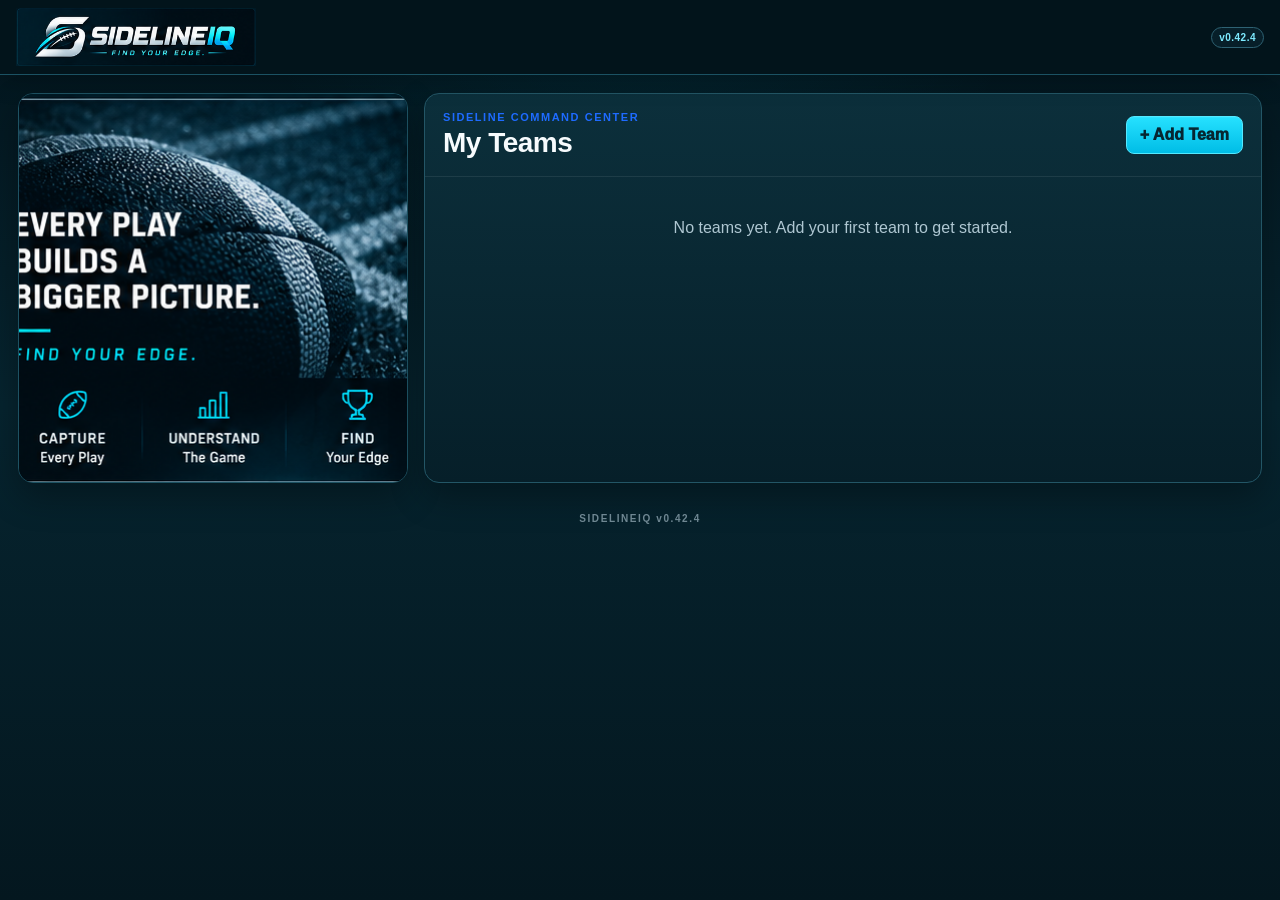
==== commit dc99d055: "Add files via upload" ====
--- a/index.html
+++ b/index.html
@@ -10,12 +10,12 @@
   <link rel="manifest" href="./manifest.webmanifest">
   <link rel="icon" href="./icons/icon-192.png">
   <link rel="apple-touch-icon" href="./icons/icon-192.png">
-  <link rel="stylesheet" href="./styles.css?v=0423">
+  <link rel="stylesheet" href="./styles.css?v=0424">
   <title>SidelineIQ</title>
 </head>
 <body>
   <div id="app"></div>
   <div id="toastHost"></div>
-  <script src="./app.js?v=0423" defer></script>
+  <script src="./app.js?v=0424" defer></script>
 </body>
 </html>
--- a/styles.css
+++ b/styles.css
@@ -140,7 +140,7 @@
 
 
 /* v0.20.1 In-game analytics — high contrast / full-width */
-.modal:has(.modal:has(.analytics-modal){
+.modal.analytics-shell{
   width:min(1420px,97vw);
   max-width:none;
   max-height:94vh;
@@ -344,7 +344,7 @@
  .analytics-hero-row{grid-template-columns:150px 1fr}
 }
 @media(max-width:900px){
- .modal:has(.modal:has(.analytics-modal){width:97vw;padding:12px}
+ .modal.analytics-shell{width:97vw;padding:12px}
  .analytics-compare{grid-template-columns:1fr}
  .analytics-hero-row{grid-template-columns:1fr}
  .analytics-kpis{grid-template-columns:repeat(3,1fr)}
@@ -353,7 +353,7 @@
 
 /* v0.20.2 All Plays / halftime correction workspace */
 .all-plays-btn{padding:6px 10px;font-size:11px}
-.modal:has(.allplays-modal),.modal:has(.retro-edit-modal){
+.modal:has(.allplays-modal),.modal.retro-edit-shell{
   width:min(1260px,96vw);
   max-width:none;
   max-height:94vh;
@@ -967,7 +967,7 @@
 }
 
 /* v0.30.1 analytics reliability */
-.modal:has(.analytics-modal){
+.modal.analytics-shell{
   width:min(1420px,97vw);
   max-width:none;
   max-height:94vh;
@@ -977,7 +977,7 @@
 .analytics-error{color:#fff}
 .analytics-error p{color:#b7cdd6}
 @media(max-width:760px){
-  .modal:has(.analytics-modal){width:98vw;padding:8px;max-height:94vh}
+  .modal.analytics-shell{width:98vw;padding:8px;max-height:94vh}
   .analytics-compare{grid-template-columns:1fr}
 }
 
@@ -1245,7 +1245,7 @@
 .play-notes-modal textarea{width:100%;resize:vertical;min-height:130px;border:1px solid #b9c8cf;border-radius:10px;background:#fff;color:#102635;padding:11px;font:inherit}
 
 /* Cleaner retro editor: same card/form language as the rest of SidelineIQ. */
-.modal:has(.retro-edit-modal){padding:0!important;border-radius:16px!important;background:#f4f8fa!important}
+.modal.retro-edit-shell{padding:0!important;border-radius:16px!important;background:#f4f8fa!important}
 .retro-edit-modal{background:#f4f8fa!important;color:#102635!important;padding:0!important}
 .retro-edit-head{
   margin:0!important;padding:16px 18px!important;
@@ -1335,7 +1335,7 @@
  .modal-wrap{padding:7px!important;place-items:center!important}
  .modal:has(.retro-edit-modal),
  .modal:has(.allplays-modal),
- .modal:has(.analytics-modal){
+ .modal.analytics-shell{
    width:calc(100vw - 14px)!important;
    max-width:none!important;
    height:auto!important;
@@ -1569,7 +1569,7 @@
 }
 
 /* v0.42.3 — polished game analytics */
-.modal:has(.analytics-modal){
+.modal.analytics-shell{
   width:min(1120px,96vw)!important;
   max-width:none!important;
   padding:0!important;
@@ -1617,7 +1617,7 @@
 .stat-player-link{color:#007ea3!important}
 
 /* Player stats use the same polished card language. */
-.modal:has(.player-stat-modal){
+.modal.player-stat-shell{
   padding:0!important;background:#eef4f7!important;border-radius:18px!important;
 }
 .player-stat-modal{width:min(820px,94vw)!important;padding:14px!important}
@@ -1630,7 +1630,7 @@
 .player-stat-numbers div{background:#edf4f7!important;border:1px solid #dce6ea!important}
 
 @media(max-width:900px){
-  .modal:has(.analytics-modal){width:97vw!important;max-height:96dvh!important}
+  .modal.analytics-shell{width:97vw!important;max-height:96dvh!important}
   .analytics-modal{padding:0 8px 10px!important}
   .analytics-modal-head{margin:0 -8px 9px!important;padding:10px 11px!important}
   .analytics-modal-head h2{font-size:17px!important}
@@ -1661,3 +1661,98 @@
   .mobile-game-active .pane.def .play-action-icon{width:31px!important;height:31px!important}
   .mobile-game-active .mobile-score-workspace{grid-template-columns:minmax(0,.69fr) 124px minmax(0,.74fr)!important}
 }
+
+/* v0.42.4 — authoritative polished stats/analytics shells, no :has() dependency */
+.modal.analytics-shell{
+  width:min(1080px,96vw)!important;
+  max-width:none!important;
+  max-height:94dvh!important;
+  overflow:hidden!important;
+  padding:0!important;
+  border:1px solid #2b6271!important;
+  border-radius:16px!important;
+  background:#edf4f7!important;
+  box-shadow:0 24px 70px rgba(0,0,0,.48)!important;
+}
+.modal.analytics-shell .analytics-modal{
+  width:100%!important;
+  max-height:94dvh!important;
+  overflow-y:auto!important;
+  overflow-x:hidden!important;
+  padding:0 12px 14px!important;
+  background:#edf4f7!important;
+  color:#102635!important;
+}
+.modal.analytics-shell .analytics-modal-head{
+  position:sticky!important;top:0!important;z-index:8!important;
+  margin:0 -12px 12px!important;padding:12px 14px!important;
+  background:linear-gradient(180deg,#0b3441,#072630)!important;
+  border-bottom:2px solid #00d4ff!important;
+}
+.modal.analytics-shell .analytics-compare{display:grid!important;grid-template-columns:1fr 1fr!important;gap:10px!important}
+.modal.analytics-shell .analytics-team-card{
+  padding:10px!important;border-radius:12px!important;background:#fff!important;
+  border:1px solid #cfdee4!important;border-top:5px solid var(--team-color)!important;
+  box-shadow:0 4px 14px rgba(15,38,53,.09)!important;
+}
+.modal.analytics-shell .analytics-team-head{margin-bottom:7px!important}
+.modal.analytics-shell .analytics-team-head h3{font-size:17px!important}
+.modal.analytics-shell .analytics-hero-row{grid-template-columns:105px 1fr!important;gap:6px!important;margin-bottom:7px!important}
+.modal.analytics-shell .analytics-total,
+.modal.analytics-shell .analytics-split>div{min-height:70px!important;padding:7px!important}
+.modal.analytics-shell .analytics-total b{font-size:27px!important}
+.modal.analytics-shell .analytics-split b{font-size:20px!important}
+.modal.analytics-shell .analytics-kpis{grid-template-columns:repeat(3,1fr)!important;gap:4px!important;margin-bottom:7px!important}
+.modal.analytics-shell .analytics-kpi{padding:5px!important;border-radius:8px!important}
+.modal.analytics-shell .analytics-kpi b{font-size:15px!important}
+.modal.analytics-shell .stat-section{margin-top:8px!important}
+.modal.analytics-shell .stat-table{font-size:10px!important}
+.modal.analytics-shell .stat-table th,
+.modal.analytics-shell .stat-table td{padding:5px 4px!important}
+
+.modal.player-stat-shell{
+  width:min(760px,95vw)!important;max-height:94dvh!important;overflow:hidden!important;
+  padding:0!important;border-radius:16px!important;background:#edf4f7!important;
+}
+.modal.player-stat-shell .player-stat-modal{
+  max-height:94dvh!important;overflow-y:auto!important;padding:12px!important;
+  background:#edf4f7!important;color:#102635!important;
+}
+.modal.player-stat-shell .player-stat-hero{
+  border-radius:12px!important;background:#fff!important;
+  border:1px solid #d0dfe5!important;border-left:6px solid var(--team-color)!important;
+  box-shadow:0 4px 12px rgba(15,38,53,.08)!important;
+}
+.modal.player-stat-shell .player-stat-card{
+  background:#fff!important;border:1px solid #d6e2e7!important;border-radius:11px!important;
+  box-shadow:0 3px 10px rgba(15,38,53,.06)!important;
+}
+.modal.player-stat-shell .player-stat-numbers div{
+  background:#f0f6f8!important;border:1px solid #dbe6ea!important;border-radius:8px!important;
+}
+
+/* Hard visual fallback. JS also applies these dimensions inline. */
+.mobile-game-active .pane.off .icon-action-btn{width:38px!important;height:38px!important;min-width:38px!important;min-height:38px!important}
+.mobile-game-active .pane.def .icon-action-btn{width:34px!important;height:34px!important;min-width:34px!important;min-height:34px!important}
+.mobile-game-active .pane.off .play-action-icon{width:30px!important;height:30px!important}
+.mobile-game-active .pane.def .play-action-icon{width:28px!important;height:28px!important}
+
+@media(max-width:760px){
+  .modal.analytics-shell{width:calc(100vw - 10px)!important;max-height:97dvh!important}
+  .modal.analytics-shell .analytics-modal{max-height:97dvh!important;padding:0 7px 9px!important}
+  .modal.analytics-shell .analytics-modal-head{margin:0 -7px 7px!important;padding:9px 10px!important}
+  .modal.analytics-shell .analytics-modal-head h2{font-size:16px!important}
+  .modal.analytics-shell .analytics-modal-head p{display:none!important}
+  .modal.analytics-shell .analytics-compare{grid-template-columns:1fr!important;gap:7px!important}
+  .modal.analytics-shell .analytics-team-card{padding:7px!important}
+  .modal.analytics-shell .analytics-team-head h3{font-size:15px!important}
+  .modal.analytics-shell .analytics-hero-row{grid-template-columns:82px 1fr!important;gap:4px!important}
+  .modal.analytics-shell .analytics-total,
+  .modal.analytics-shell .analytics-split>div{min-height:58px!important;padding:5px!important}
+  .modal.analytics-shell .analytics-total b{font-size:22px!important}
+  .modal.analytics-shell .analytics-split b{font-size:17px!important}
+  .modal.analytics-shell .analytics-kpi b{font-size:13px!important}
+  .modal.analytics-shell .stat-table{font-size:8.5px!important}
+  .modal.analytics-shell .stat-table th,
+  .modal.analytics-shell .stat-table td{padding:4px 3px!important}
+}
